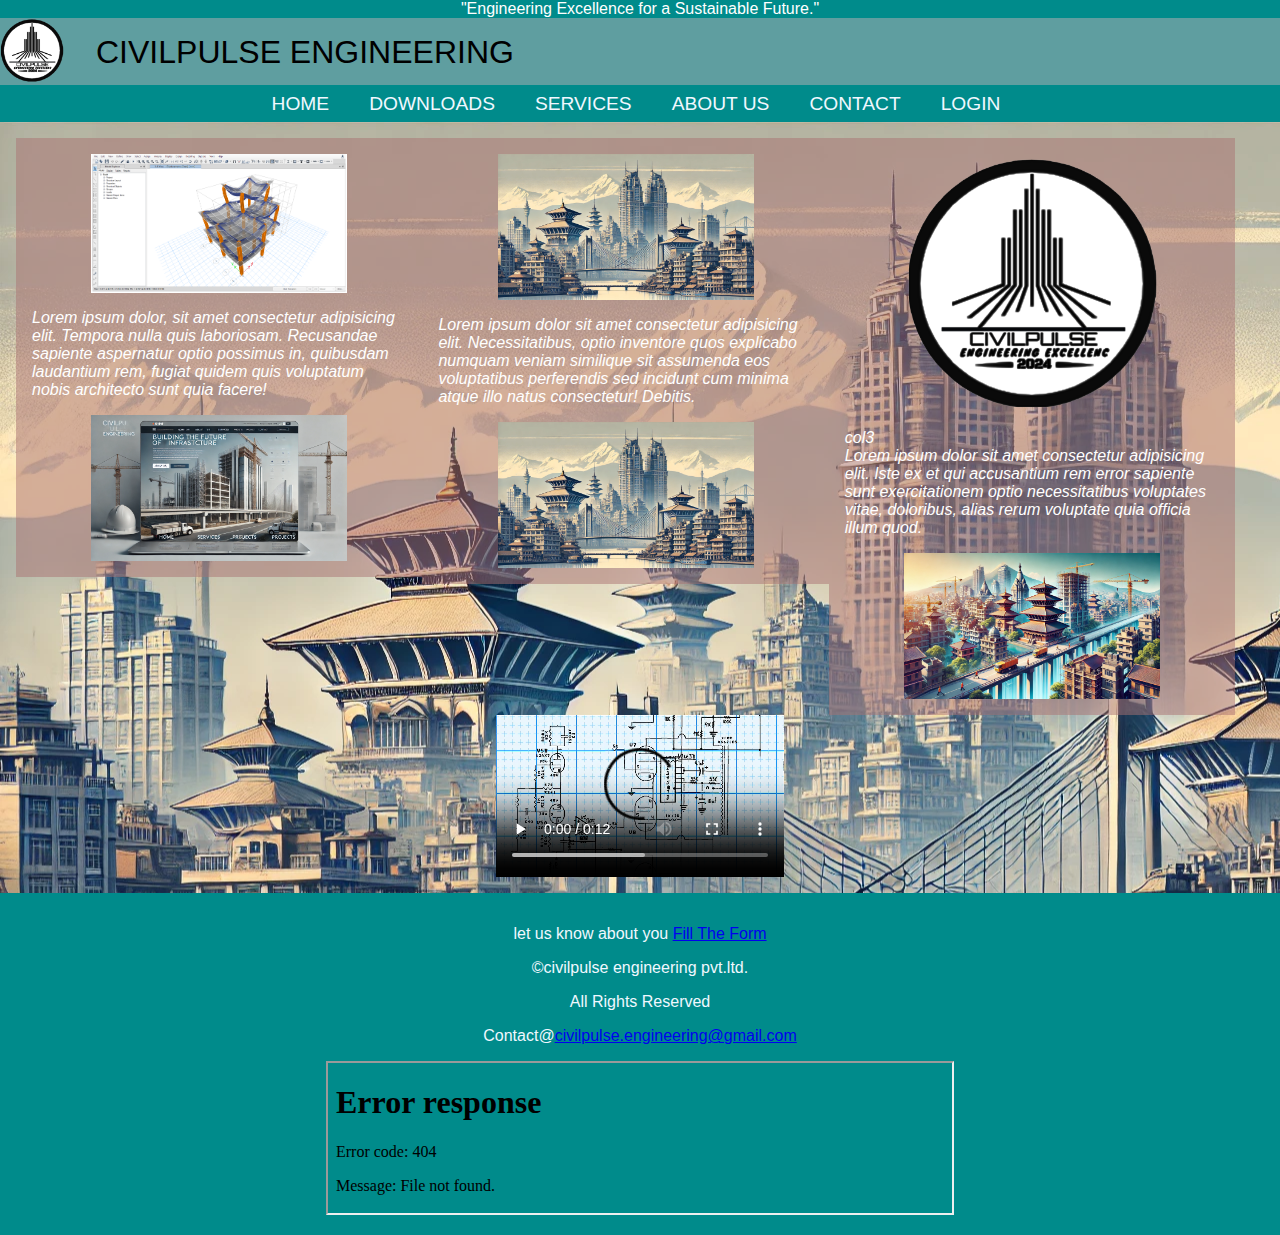
==== index.html @ 69ed19ed "check" ====
<!DOCTYPE html>
<html lang="en">
<head>
    <meta charset="UTF-8">
    <meta name="viewport" content="width=device-width, initial-scale=1.0">
    <title>Civilpulse</title>
    <link rel="icon" href="/demo-page/images/photoshoppng.png">
    <style>
        body{
            margin: 0;
            padding: 0;
            font-family: Arial, sans-serif;
        }
        .head{
            display: flex;
            flex-direction: column;
        }
        header{
            display: flex;
            flex-direction: column;
            color: black;
            justify-content: space-between;
            padding: 0; 
        }
        .logo-name{
            display: flex;
            border: none;
            margin-bottom: -1px;
            background-color:cadetblue;
        }
        .logo-name p {
            font-size: xx-large;
            border: none;
            margin: 0;
            margin-top: 1rem;
        }
        .logo img{
            width: 4rem;
            height: auto;
        }
        .nav p {
            display: none;
        }
        .nav-list{
            list-style: none;
            display: flex;
            justify-content: center;
            background-color: darkcyan;
            margin: -1px;
        }
        ul.nav-list a {
            margin-left: 1rem; 
            margin-right: 1.5rem; 
            margin-top: 0.5rem; 
            margin-bottom: 0.5rem;
        }
        .nav-list a{
            color: aliceblue;
            font-size: larger;
            color: aliceblue;
            text-decoration: none;
        }   
        .column{
            flex-direction: row;
            padding: 1rem;
            background-image: url("columnbackground.webp");
        }
        .col1{
            float: left;
            width: 30%;
            padding: 1rem;
            display: flex;
            flex-direction: column;
            justify-content: center;
            align-items: center;
            background-color: aquamarine;
            background: rgba(169, 114, 114, 0.5);
            color: white;
        }
        .col1 img {
            width: 16rem;
        }
        @media screen and (max-width: 768px){
            .logo-name{
                display: flex;
                /* flex-direction: column; */
                text-align: center;
                margin: -1px;
                column-gap: 0;
                row-gap: 0;               
            }
            .logo-name p {
                font-size: large;
                margin: -1rem;
                padding: 0;
                margin-top: 1rem; 
                /* border: 2px double black; */
            }
            .logo{
                margin: -1.5px;
                margin-left: 1rem;
                width: 4rem;
                height: auto;
                /* border: 2px double black; */
            }
            .column div {
                    width: 100%;                
                }
            .nav{
                position: relative;
                display: flex;
                background-color: darkcyan;
                margin: -1px;
            }
            
            .nav p {
                position: relative;
                display: flex;
                margin: -1px;
                width: fit-content;
            }
            .nav-list {
                display: none;
                list-style: none;
                margin-left: 0;
                padding-left: 0;
                flex-direction: column;
                background-color: blanchedalmond;
                color: darkcyan;
            }
            .nav:hover .nav-list{
                display: flex;
                position: absolute;
                background-color: transparent;
                top: 0;
                left: 0;
                right: 0;
                z-index: 1;
                color: aliceblue;
            }
            .nav-list a {
                color: aliceblue;
                font-size: larger;
                color:beige;
                text-decoration: none;
                border: 2px double solid blueviolet;
                width: fit-content;
                background-color: darkcyan;
                height: fit-content;
            }
        
            video{
                width: 12rem;
                height: auto;
            }
        }
        footer{
            background-color: darkcyan;
            color: aliceblue;
            padding: 1rem;
            text-align: center;
        }
        img{
            width: 18rem;
            height: auto;
        }
        video{
            width: 18rem;
            height: auto;
        }
    </style>
</head>
<body>
    <div class="head">
        <header>
            <div>
                <p style="font-size: 1rem; text-align: center; margin: 0; padding: 0; background-color:darkcyan; color: white;">"Engineering Excellence for a Sustainable Future."</p>
            </div>
            <div class="logo-name" >
                <div class="logo" >
                    <img src="images/photoshoppng.png" alt="civilpulse engineering logo" width="100%" height="100%">
                </div>
                <div style="margin-left: 2rem;">
                    <p >
                        CIVILPULSE ENGINEERING
                    </p>
                </div>
            </div>
            <div class="nav">
                <p>HOME</p>
                <ul class="nav-list">
                    <a href="#">HOME</a>
                    <a href="#">DOWNLOADS</a>
                    <a href="#">SERVICES</a>
                   <a href="about_us.html">ABOUT US</a>
                    <a href="#">CONTACT</a>
                    <a href="login.html">LOGIN</a>
                    <a href="#"></a>
                </ul>
            </div>
        </header>
            <div class="column">
                <div class="col1">
                    <img src="images/deformetab.bmp" alt="gif">
                    <p style="text-align:left; font-style: italic;">
                        Lorem ipsum dolor, sit amet consectetur adipisicing elit. Tempora nulla quis laboriosam. Recusandae sapiente aspernatur optio possimus in, quibusdam laudantium rem, fugiat quidem quis voluptatum nobis architecto sunt quia facere!
                    </p>
                    <img src="images/background1 (1).webp" alt="">
                </div>
                <div class="col1">
                    <img src="images/columnbackground.webp" alt="">
                    <p style="text-align:left; font-style: italic;">
                        Lorem ipsum dolor sit amet consectetur adipisicing elit. Necessitatibus, optio inventore quos explicabo numquam veniam similique sit assumenda eos voluptatibus perferendis sed incidunt cum minima atque illo natus consectetur! Debitis.
                    </p>
                    <img src="images/columnbackground.webp" alt="">
                </div>
                <div class="col1">
                    <img src="images/photoshoppng.png" alt="" width="50%" style="display: block; margin: auto;">
                    <p style="text-align:left; font-style:  italic;">
                        col3<br> Lorem ipsum dolor sit amet consectetur adipisicing elit. Iste ex et qui accusantium rem error sapiente sunt exercitationem optio necessitatibus voluptates vitae, doloribus, alias rerum voluptate quia officia illum quod.
                    </p>
                    <img src="images/background1 (2).webp" alt="">
                </div>
                <div>
                    <video src="video/video.mp4" width="1080px" controls style="display: block; margin: auto;">vid</video>
                </div>
            </div>
        <footer>
            <p>let us know about you <a href="form.html">Fill The Form</a></p>
             <p> ©civilpulse engineering pvt.ltd.</p>
             <p>All Rights Reserved </p>
             <p>Contact@<a href="mailto:civilpulse.engineering@gmail.com">civilpulse.engineering@gmail.com</a> </p>
            <div>
                <iframe src="area_conv.html" frameborder="2px" width="50%" height="auto"></iframe>
            </div>
        </footer>
    </div>
</body>
</html>
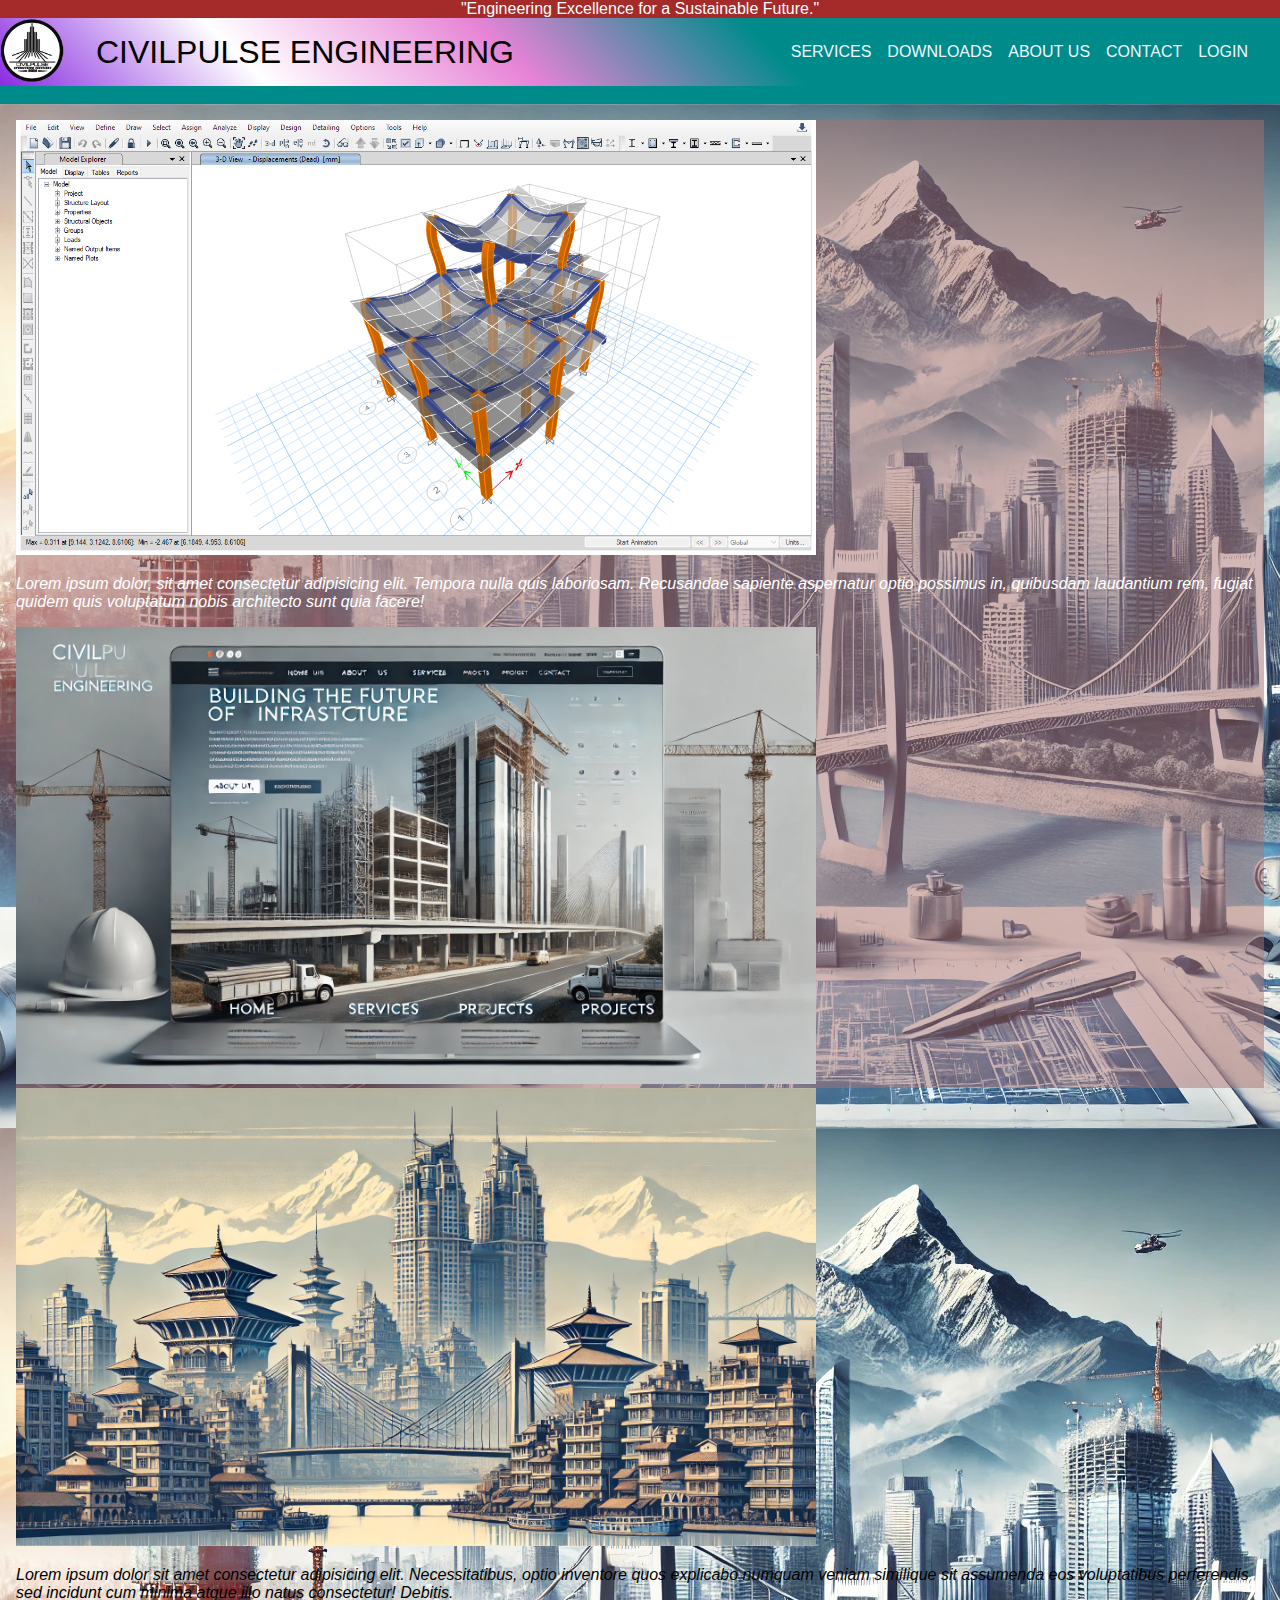
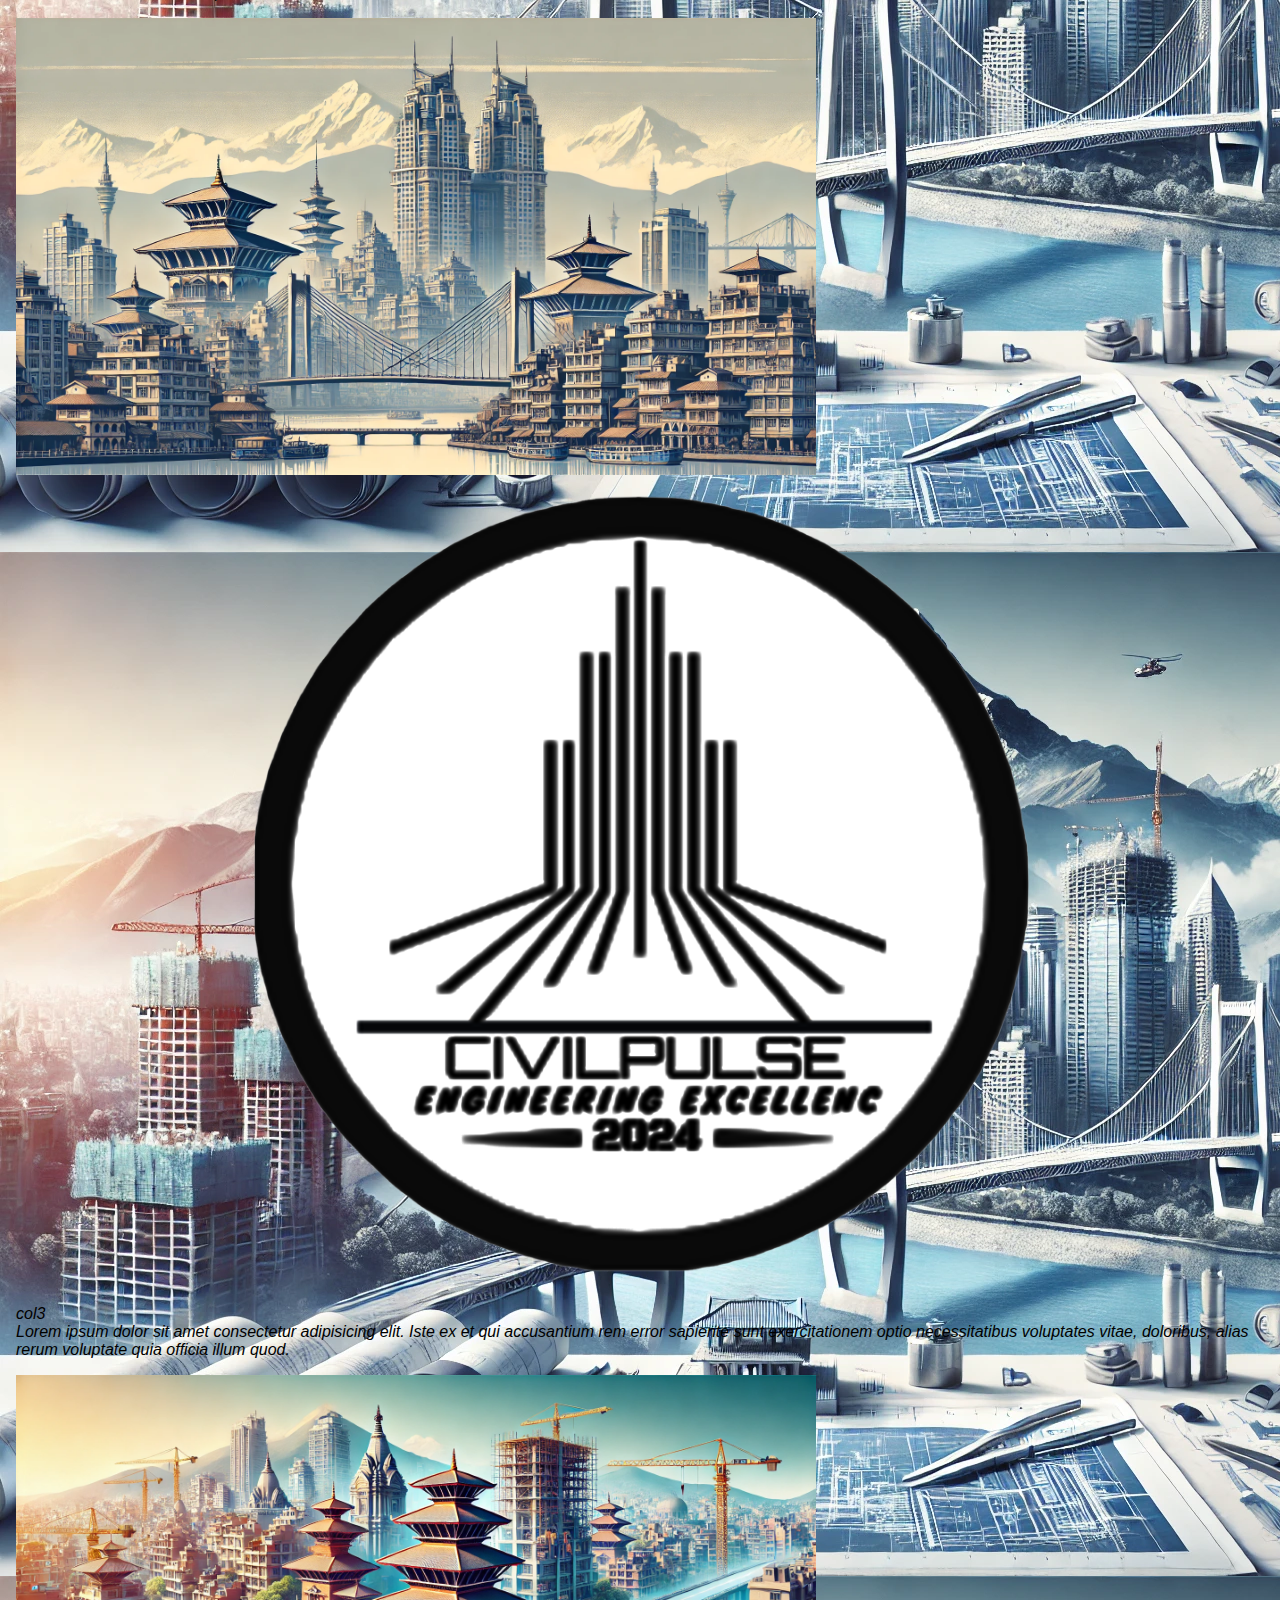
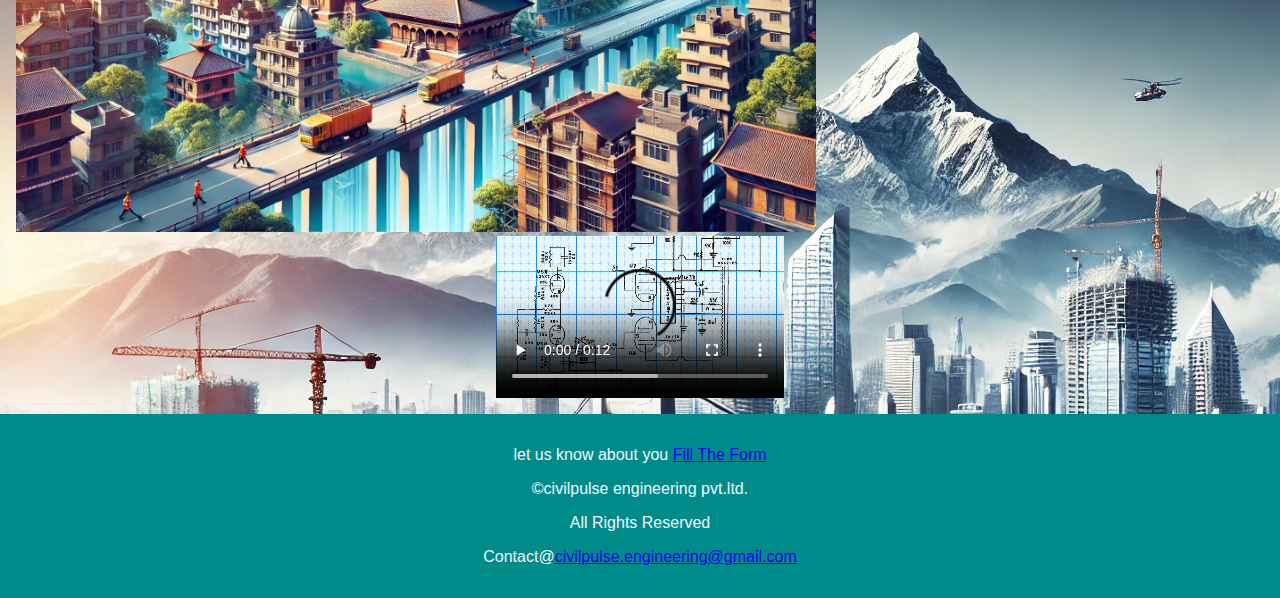
==== commit f6f3e889: "few Changes" ====
--- a/index.html
+++ b/index.html
@@ -10,6 +10,15 @@
             margin: 0;
             padding: 0;
             font-family: Arial, sans-serif;
+            background-color: darkcyan;
+        }
+        #slogan {
+            font-size: 1rem; 
+            text-align: center; 
+            margin: 0; 
+            padding: 0; 
+            background-color:brown; 
+            color: white;
         }
         .head{
             display: flex;
@@ -21,16 +30,22 @@
             color: black;
             justify-content: space-between;
             padding: 0; 
+            position: fixed;
+            width: 100%;
+            z-index: 1000;
+        }
+        .hero{
+            display: flex;
+            flex-direction: row;
+            justify-content: space-between;
+            background: linear-gradient(45deg,blueviolet,white,rgb(231, 131, 214),darkcyan,darkcyan,darkcyan) ;
         }
         .logo-name{
             display: flex;
-            border: none;
             margin-bottom: -1px;
-            background-color:cadetblue;
         }
         .logo-name p {
             font-size: xx-large;
-            border: none;
             margin: 0;
             margin-top: 1rem;
         }
@@ -44,43 +59,46 @@
         .nav-list{
             list-style: none;
             display: flex;
-            justify-content: center;
-            background-color: darkcyan;
-            margin: -1px;
-        }
-        ul.nav-list a {
+            margin: 0px;
+            margin-right: 2rem;
+            height: 100%;
+            justify-content: space-around;
+            align-items: center;
+        }
+        .nav-list a {
             margin-left: 1rem; 
-            margin-right: 1.5rem; 
             margin-top: 0.5rem; 
             margin-bottom: 0.5rem;
-        }
-        .nav-list a{
             color: aliceblue;
-            font-size: larger;
+            font-size: 1rem;
             color: aliceblue;
             text-decoration: none;
-        }   
-        .column{
+        }
+ 
+        .column {
             flex-direction: row;
             padding: 1rem;
-            background-image: url("columnbackground.webp");
+            background-image: url("/images/background3.webp");
+            margin-top: 6.5rem;
         }
         .col1{
             float: left;
-            width: 30%;
-            padding: 1rem;
-            display: flex;
-            flex-direction: column;
-            justify-content: center;
-            align-items: center;
             background-color: aquamarine;
             background: rgba(169, 114, 114, 0.5);
             color: white;
         }
-        .col1 img {
-            width: 16rem;
-        }
+        .column img {
+            width: 50rem;
+        }
+        
         @media screen and (max-width: 768px){
+            header {
+                position: relative;
+                background-image: url(images/hero.webp);
+            }
+            .hero{
+                display: block;
+            }
             .logo-name{
                 display: flex;
                 /* flex-direction: column; */
@@ -103,52 +121,49 @@
                 height: auto;
                 /* border: 2px double black; */
             }
+            .column{
+                margin-top: 0 ;
+            
+            }
+            
+            .column img {
+            width: 20rem;
+        }
             .column div {
                     width: 100%;                
                 }
             .nav{
                 position: relative;
                 display: flex;
-                background-color: darkcyan;
+                /* background: linear-gradient(45deg,white,blueviolet) ; */
+                /* background-color: darkcyan; */
                 margin: -1px;
-            }
-            
+                width: 25%;
+            }
             .nav p {
+                display:inline;            
                 position: relative;
-                display: flex;
                 margin: -1px;
                 width: fit-content;
             }
             .nav-list {
-                display: none;
-                list-style: none;
+                display: none;  
+            }
+            .nav-list a {
+                background-color: darkcyan;
+            }
+            .nav:hover .nav-list{
+                display: flex;
+                flex-direction: column;
+                position: absolute;
+                background-color: transparent;
+                z-index: 1;
+                font-size: larger;
+                color: aliceblue;
                 margin-left: 0;
                 padding-left: 0;
-                flex-direction: column;
-                background-color: blanchedalmond;
-                color: darkcyan;
-            }
-            .nav:hover .nav-list{
-                display: flex;
-                position: absolute;
-                background-color: transparent;
-                top: 0;
-                left: 0;
-                right: 0;
-                z-index: 1;
-                color: aliceblue;
-            }
-            .nav-list a {
-                color: aliceblue;
-                font-size: larger;
-                color:beige;
-                text-decoration: none;
-                border: 2px double solid blueviolet;
-                width: fit-content;
-                background-color: darkcyan;
-                height: fit-content;
-            }
-        
+                width: 25%;
+            }
             video{
                 width: 12rem;
                 height: auto;
@@ -174,29 +189,32 @@
     <div class="head">
         <header>
             <div>
-                <p style="font-size: 1rem; text-align: center; margin: 0; padding: 0; background-color:darkcyan; color: white;">"Engineering Excellence for a Sustainable Future."</p>
+                <p id="slogan">"Engineering Excellence for a Sustainable Future."</p>
             </div>
-            <div class="logo-name" >
-                <div class="logo" >
-                    <img src="images/photoshoppng.png" alt="civilpulse engineering logo" width="100%" height="100%">
-                </div>
-                <div style="margin-left: 2rem;">
-                    <p >
-                        CIVILPULSE ENGINEERING
-                    </p>
-                </div>
-            </div>
-            <div class="nav">
-                <p>HOME</p>
-                <ul class="nav-list">
-                    <a href="#">HOME</a>
-                    <a href="#">DOWNLOADS</a>
-                    <a href="#">SERVICES</a>
-                   <a href="about_us.html">ABOUT US</a>
-                    <a href="#">CONTACT</a>
-                    <a href="login.html">LOGIN</a>
-                    <a href="#"></a>
-                </ul>
+            <div class="hero">
+                <div class="logo-name" >
+                    <div class="logo" >
+                        <img src="images/photoshoppng.png" alt="civilpulse engineering logo" width="100%" height="100%">
+                    </div>
+                    <div style="margin-left: 2rem;">
+                        <p >
+                            CIVILPULSE ENGINEERING
+                        </p>
+                    </div>
+                </div>
+                <div class="nav">
+                    <p> 
+                        <img src="images/icons8-stack-96.png"style="width: 1.5rem;" alt="Explore">
+                    </p>
+                    <ul class="nav-list">
+                        <!-- <a href="#">HOME</a> -->
+                        <a href="#">SERVICES</a>
+                        <a href="#">DOWNLOADS</a>                        
+                        <a href="about_us.html">ABOUT&nbsp;US</a>
+                        <a href="#">CONTACT</a>
+                        <a href="login.html">LOGIN</a>
+                    </ul>
+                </div>
             </div>
         </header>
             <div class="column">
@@ -207,14 +225,14 @@
                     </p>
                     <img src="images/background1 (1).webp" alt="">
                 </div>
-                <div class="col1">
+                <div class="col2">
                     <img src="images/columnbackground.webp" alt="">
                     <p style="text-align:left; font-style: italic;">
                         Lorem ipsum dolor sit amet consectetur adipisicing elit. Necessitatibus, optio inventore quos explicabo numquam veniam similique sit assumenda eos voluptatibus perferendis sed incidunt cum minima atque illo natus consectetur! Debitis.
                     </p>
                     <img src="images/columnbackground.webp" alt="">
                 </div>
-                <div class="col1">
+                <div class="col3">
                     <img src="images/photoshoppng.png" alt="" width="50%" style="display: block; margin: auto;">
                     <p style="text-align:left; font-style:  italic;">
                         col3<br> Lorem ipsum dolor sit amet consectetur adipisicing elit. Iste ex et qui accusantium rem error sapiente sunt exercitationem optio necessitatibus voluptates vitae, doloribus, alias rerum voluptate quia officia illum quod.
@@ -230,9 +248,6 @@
              <p> ©civilpulse engineering pvt.ltd.</p>
              <p>All Rights Reserved </p>
              <p>Contact@<a href="mailto:civilpulse.engineering@gmail.com">civilpulse.engineering@gmail.com</a> </p>
-            <div>
-                <iframe src="area_conv.html" frameborder="2px" width="50%" height="auto"></iframe>
-            </div>
         </footer>
     </div>
 </body>
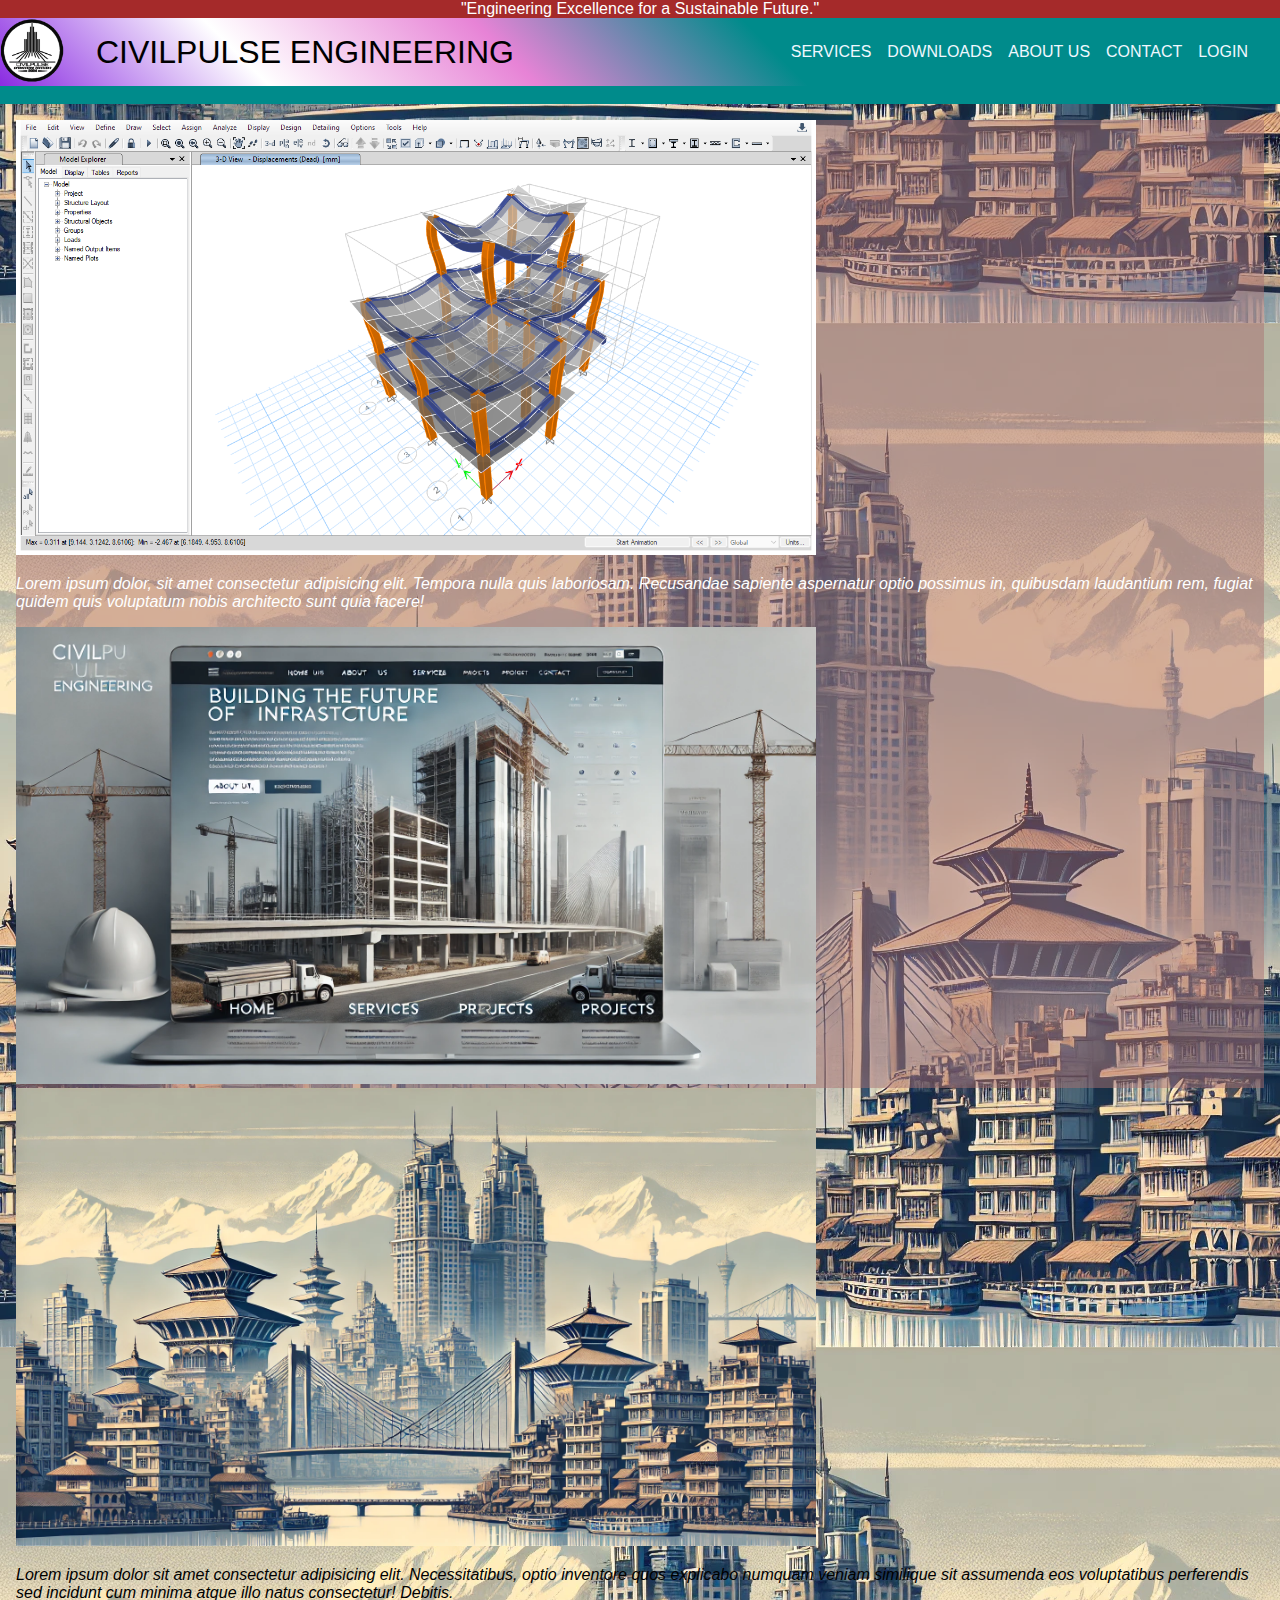
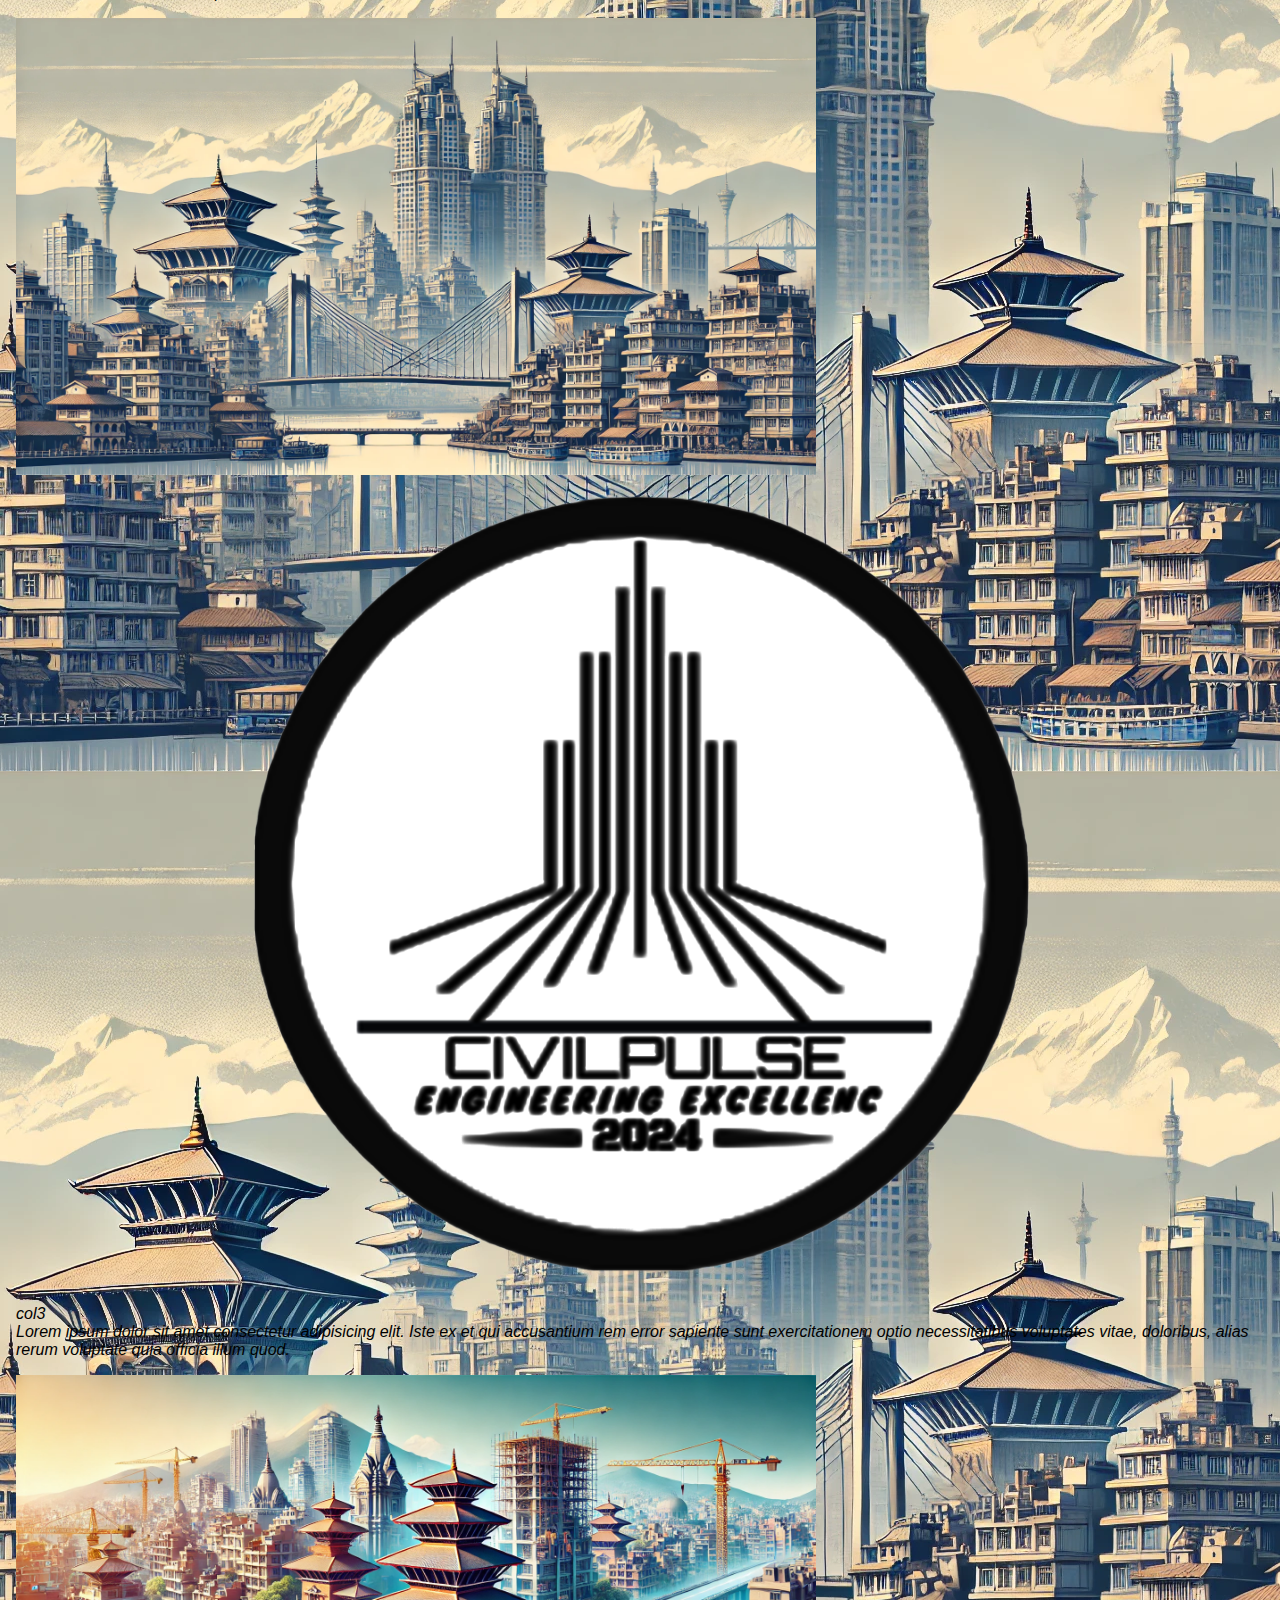
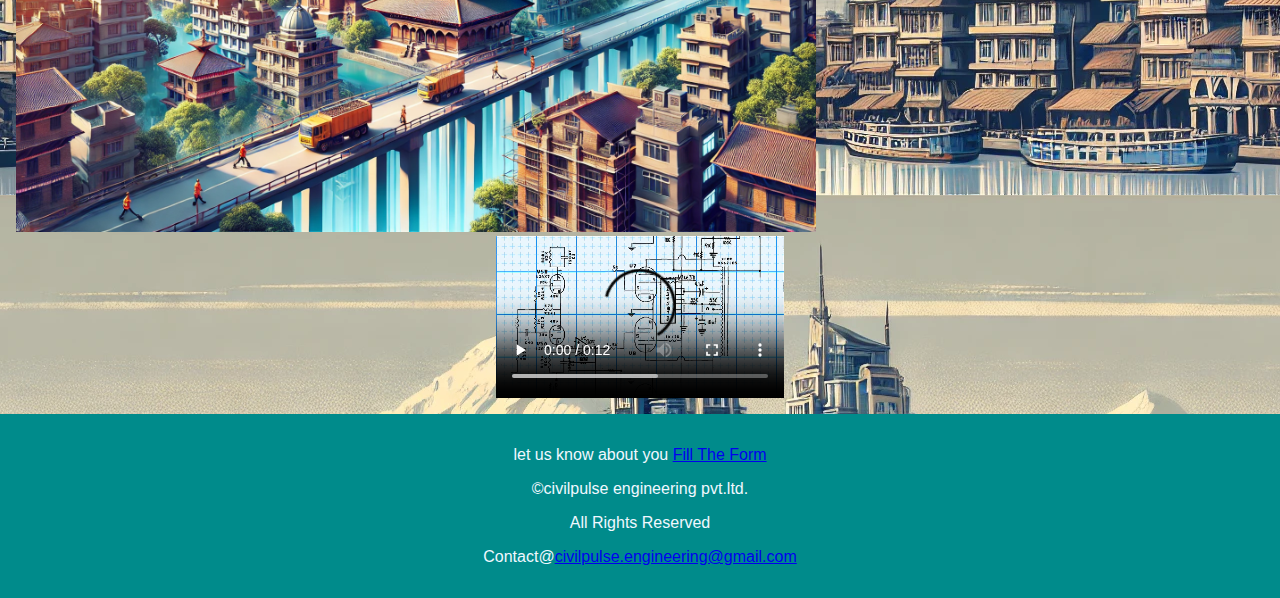
==== commit 3640ce79: "path correction for backgroun image" ====
--- a/index.html
+++ b/index.html
@@ -78,7 +78,8 @@
         .column {
             flex-direction: row;
             padding: 1rem;
-            background-image: url("/images/background3.webp");
+            background-image: url(images/columnbackground.webp);
+            background-position: center;
             margin-top: 6.5rem;
         }
         .col1{
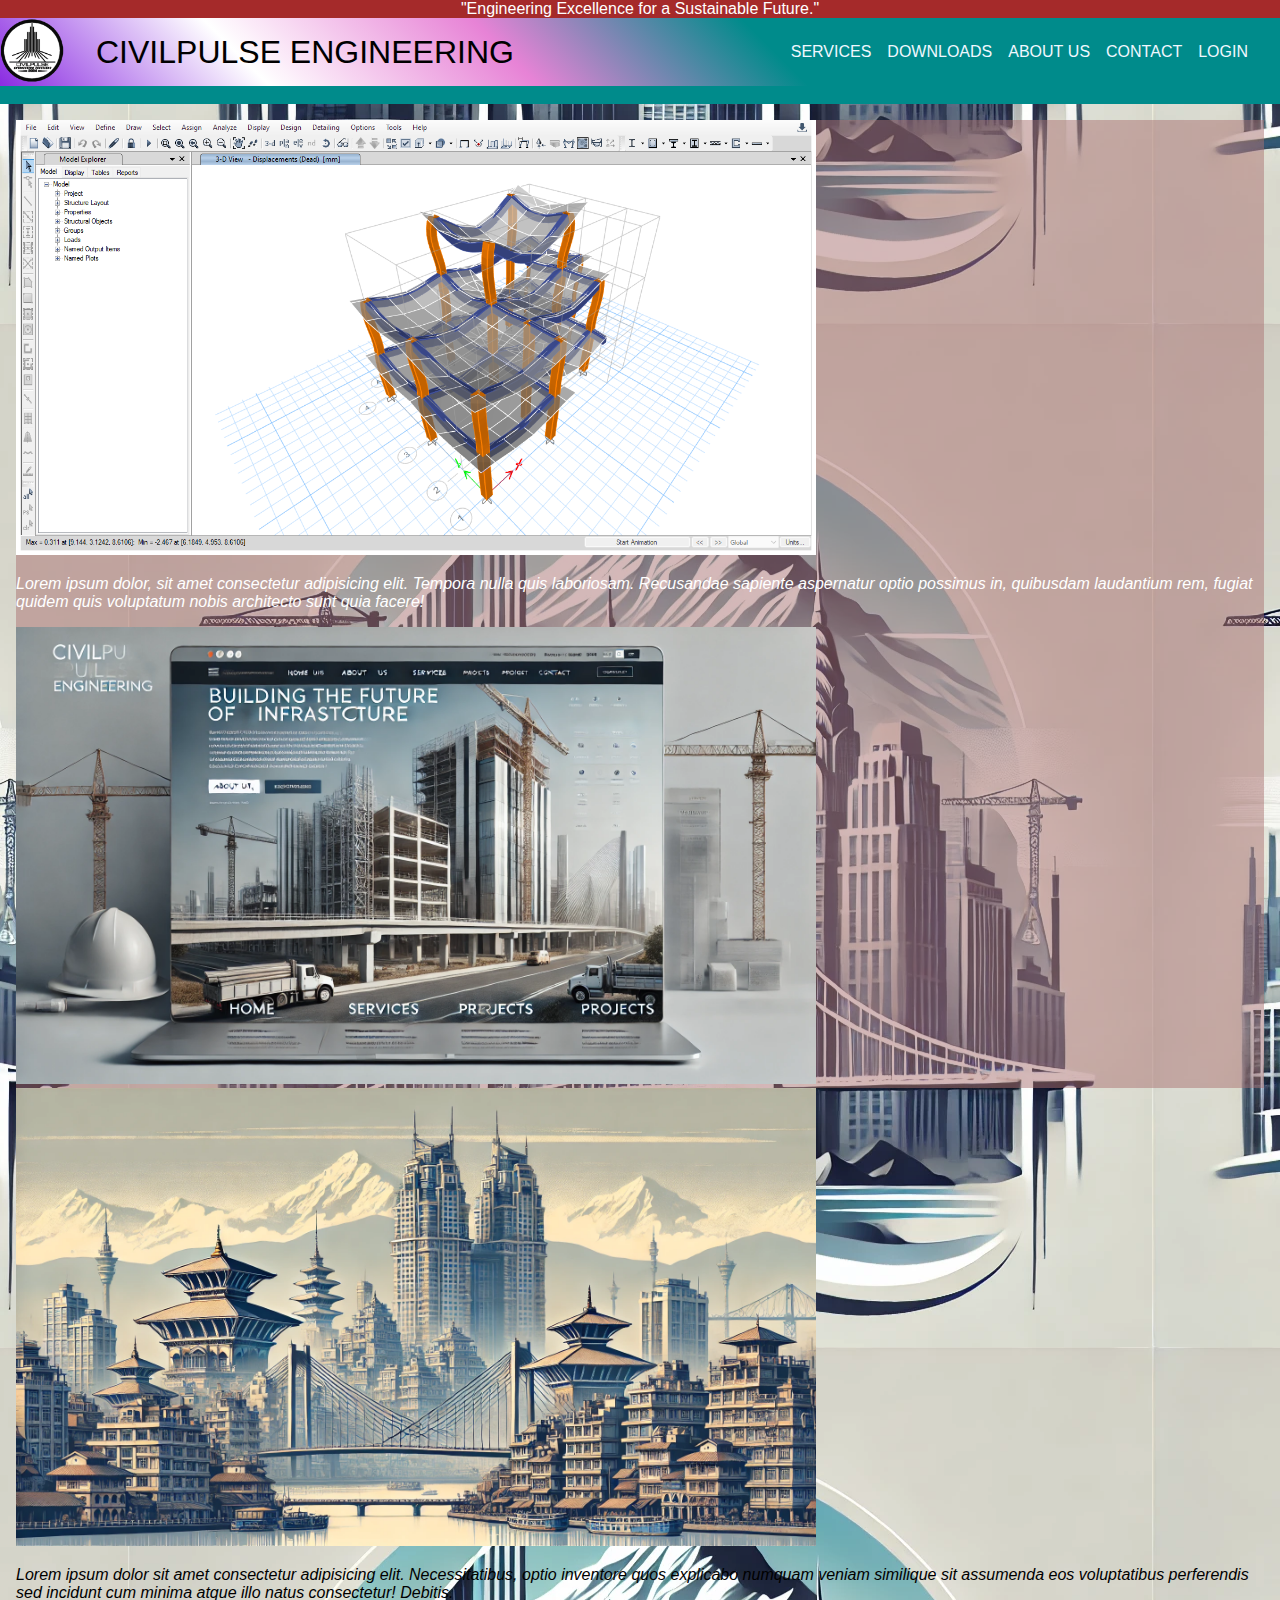
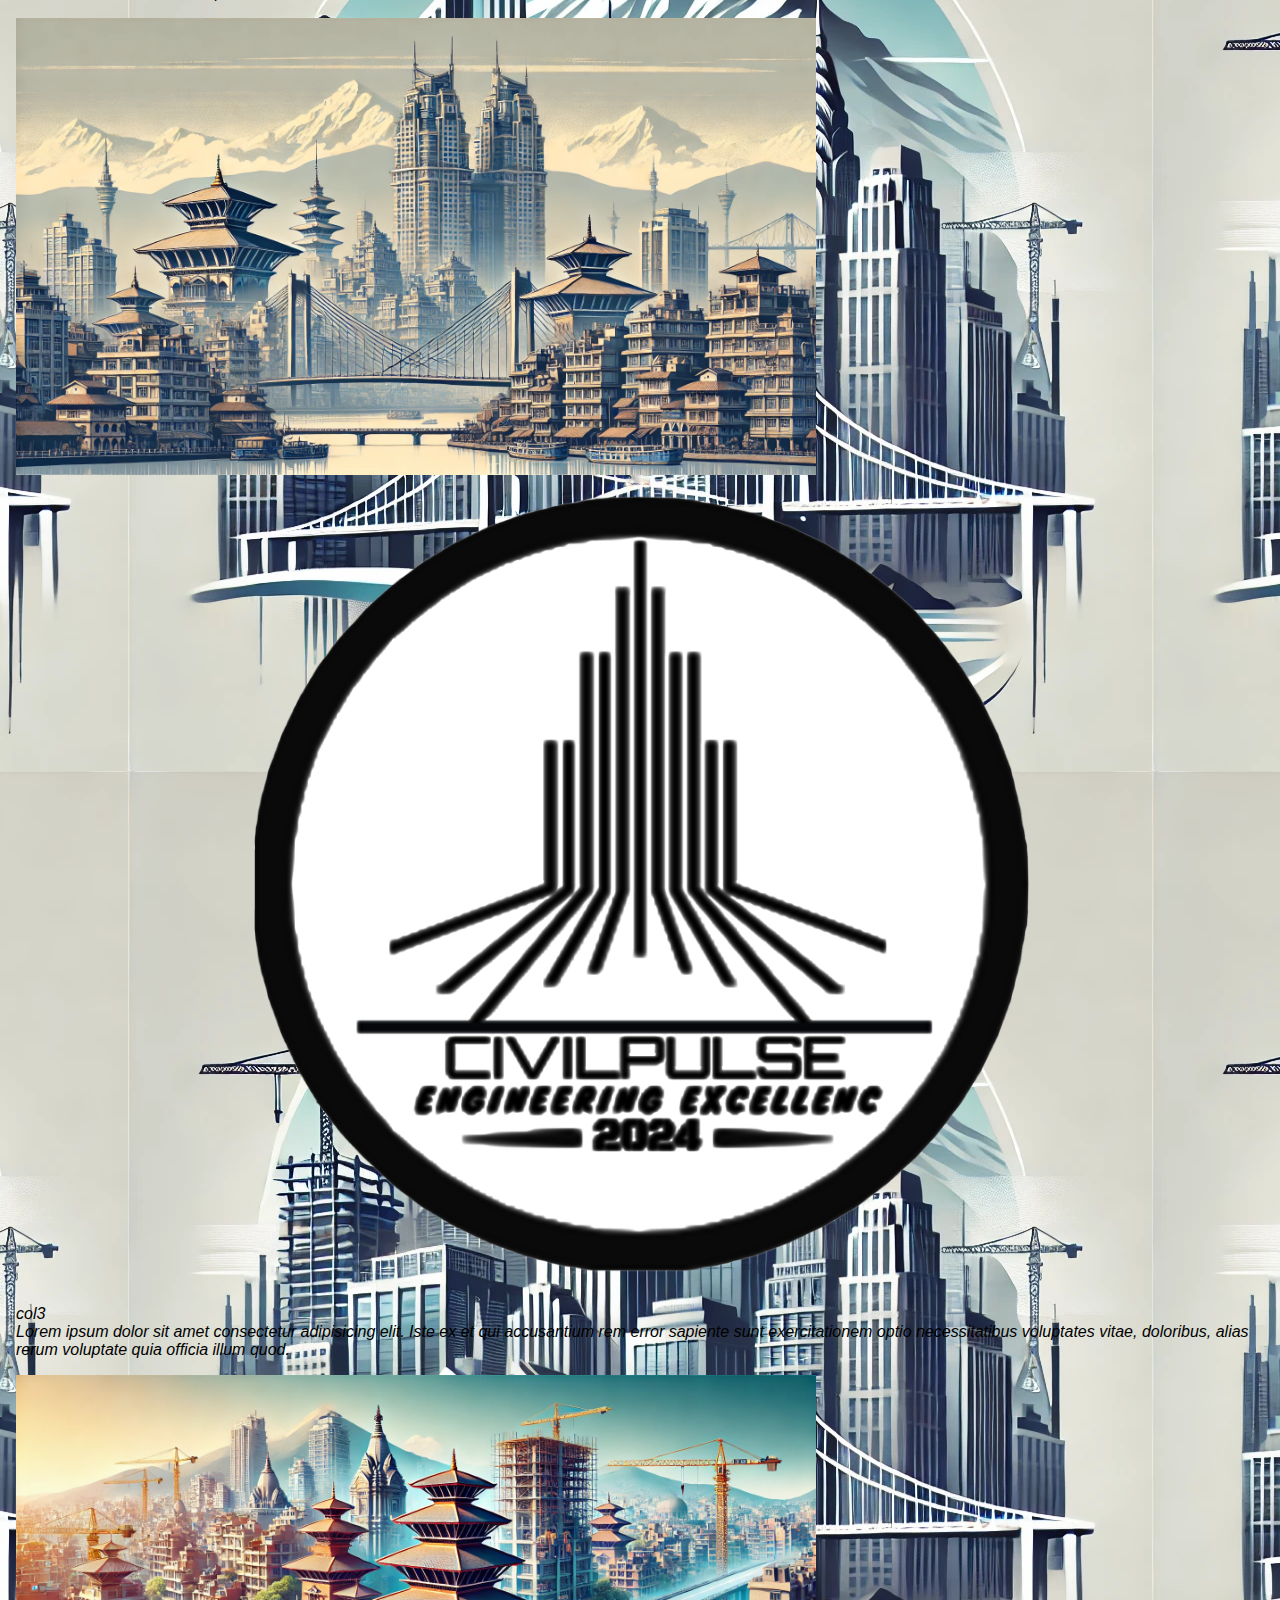
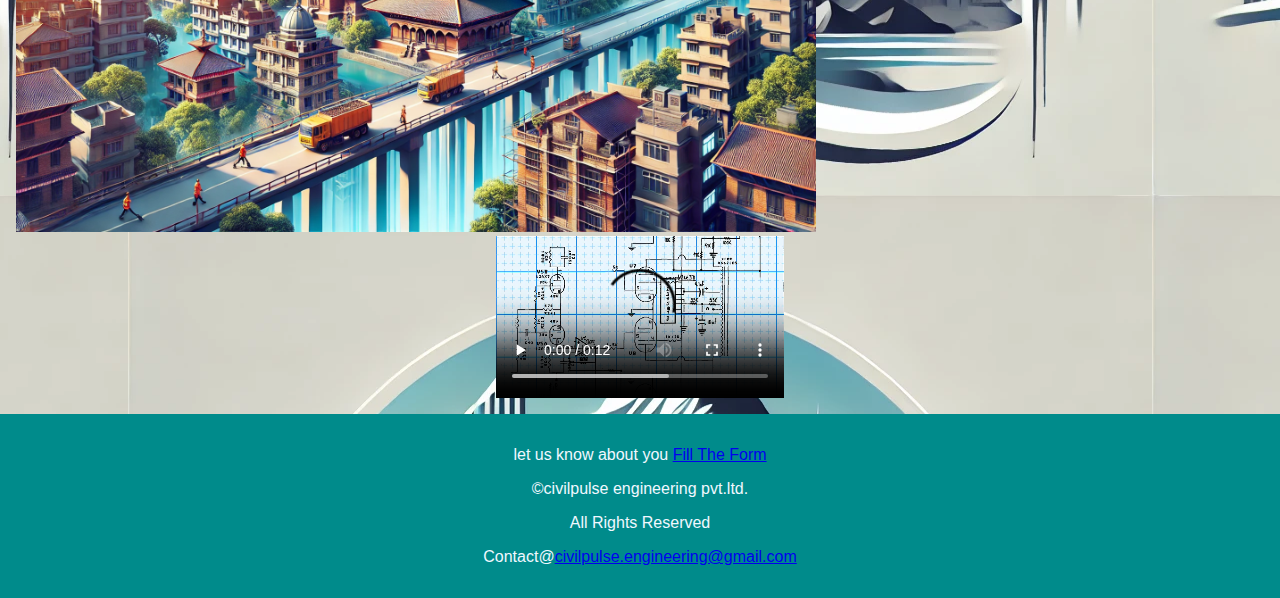
==== commit 2c704aa0: "background image issue" ====
--- a/index.html
+++ b/index.html
@@ -78,7 +78,7 @@
         .column {
             flex-direction: row;
             padding: 1rem;
-            background-image: url(images/columnbackground.webp);
+            background-image: url(images/hero.webp);
             background-position: center;
             margin-top: 6.5rem;
         }
@@ -95,7 +95,6 @@
         @media screen and (max-width: 768px){
             header {
                 position: relative;
-                background-image: url(images/hero.webp);
             }
             .hero{
                 display: block;
@@ -129,7 +128,7 @@
             
             .column img {
             width: 20rem;
-        }
+            }
             .column div {
                     width: 100%;                
                 }
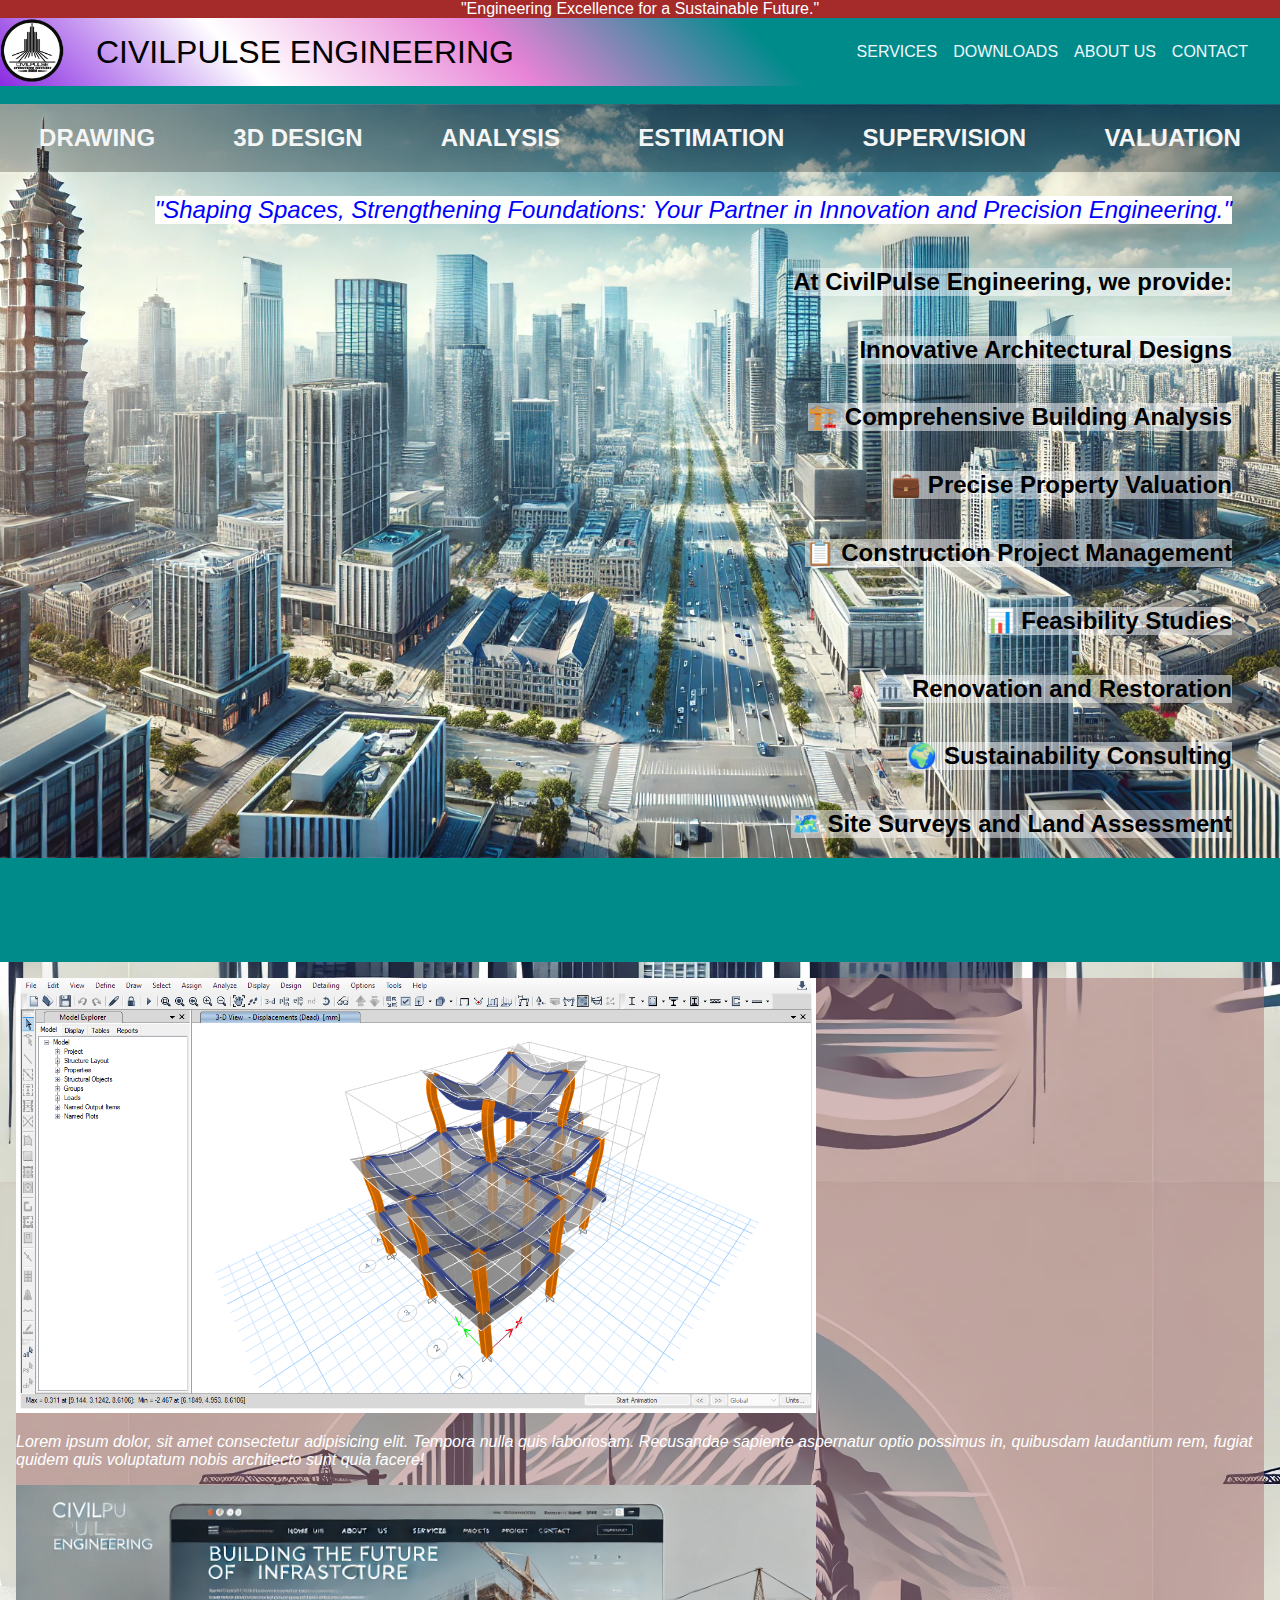
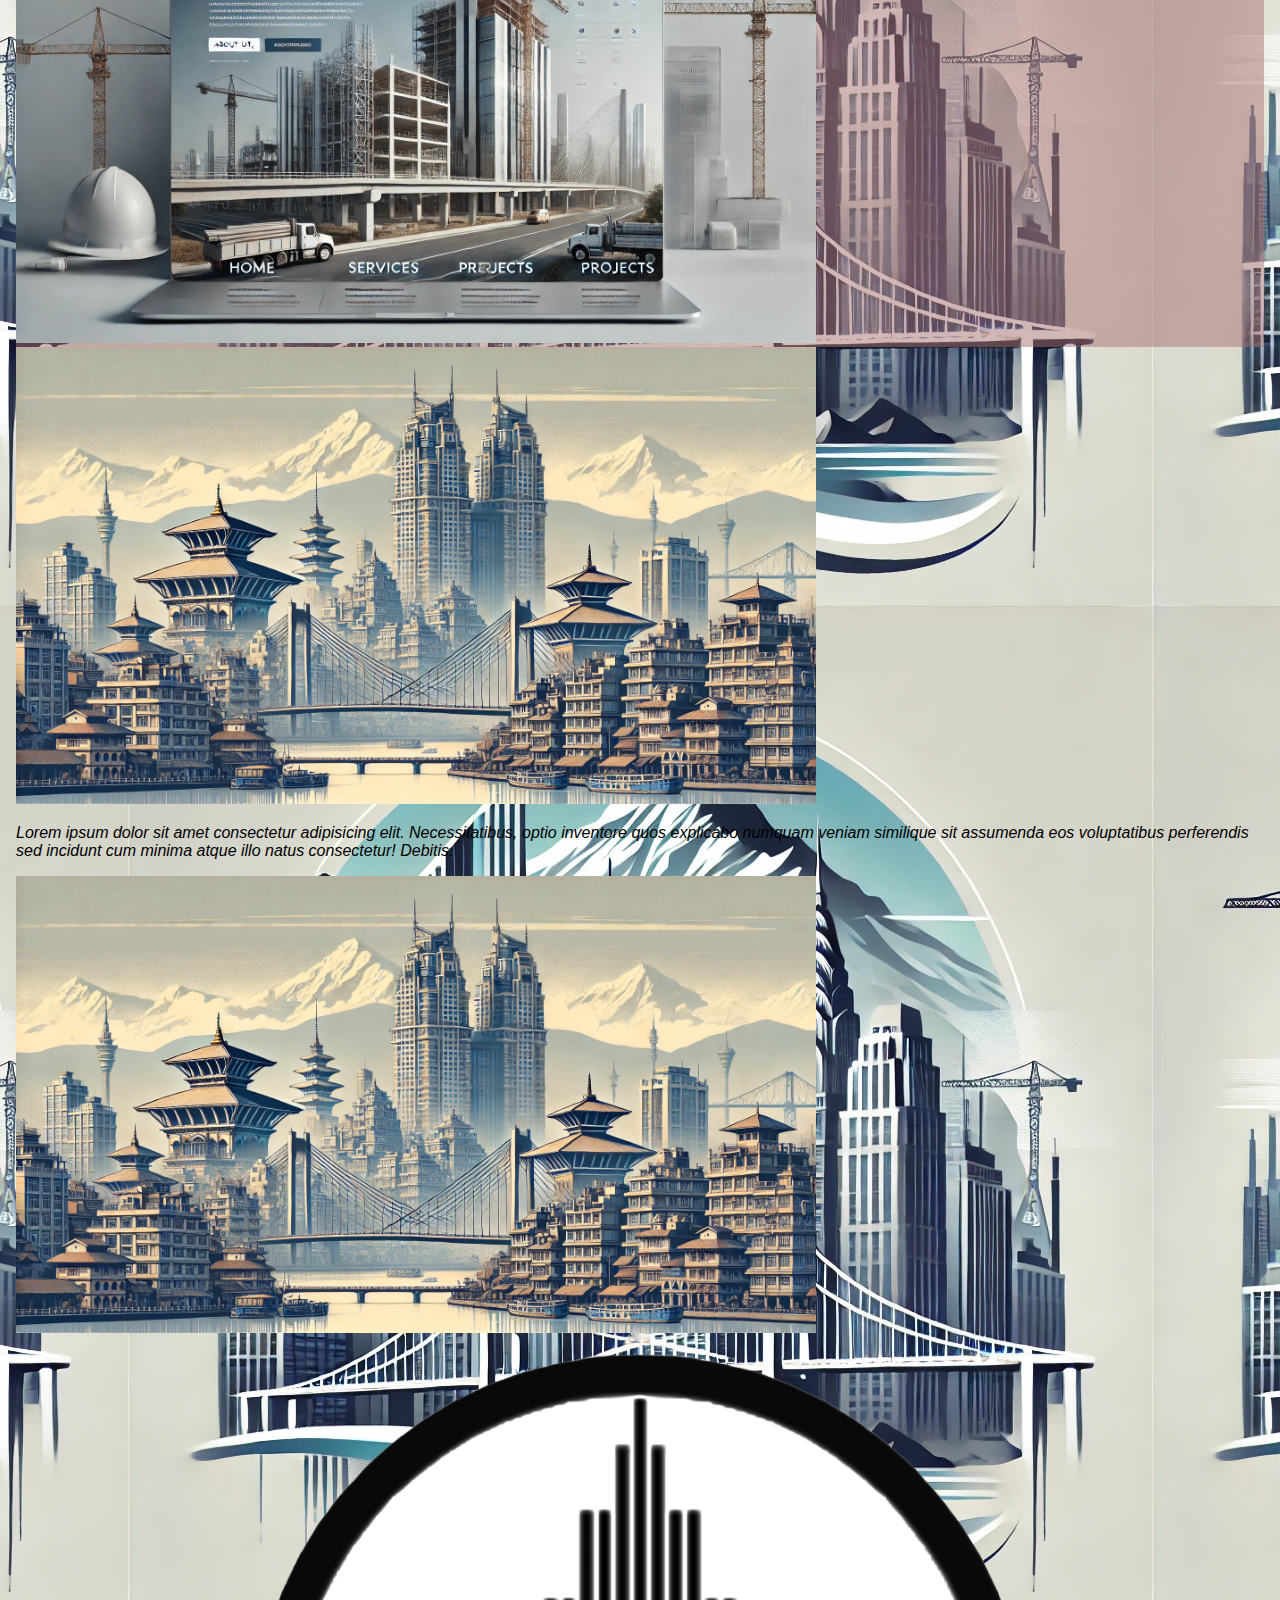
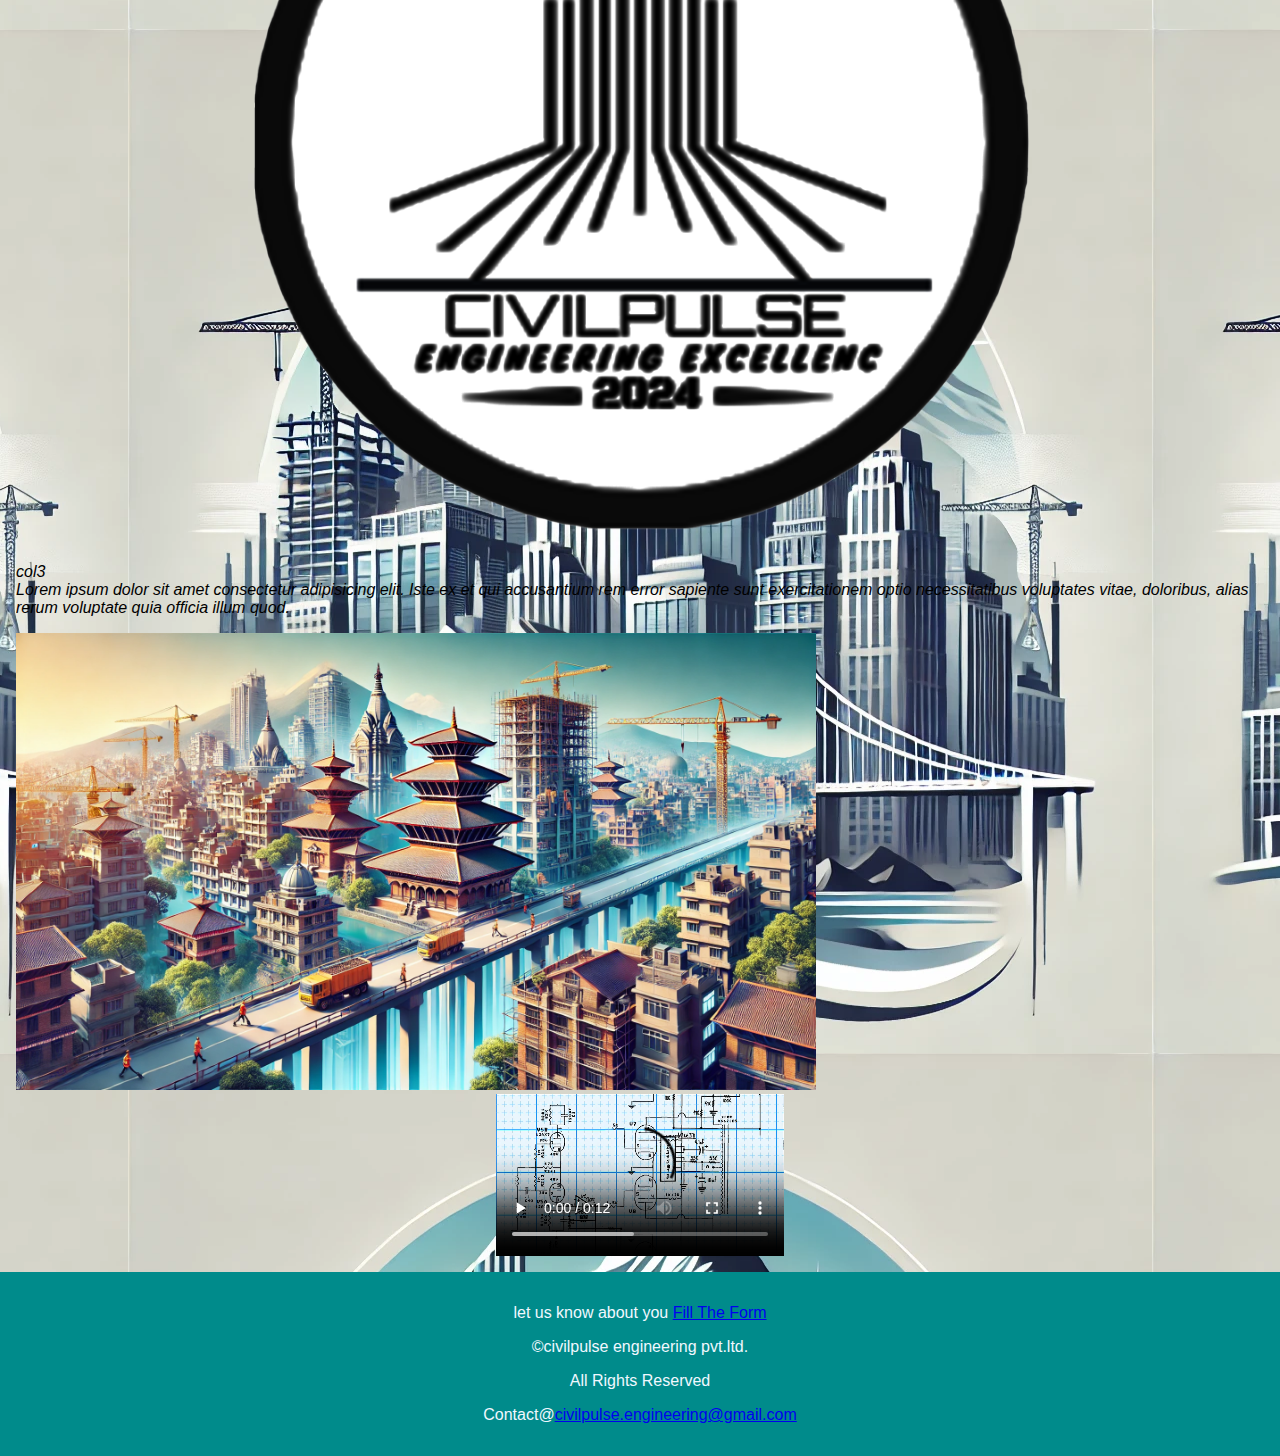
==== commit fcf4b222: "finally starting to build content" ====
--- a/index.html
+++ b/index.html
@@ -20,7 +20,7 @@
             background-color:brown; 
             color: white;
         }
-        .head{
+        .page{
             display: flex;
             flex-direction: column;
         }
@@ -34,7 +34,7 @@
             width: 100%;
             z-index: 1000;
         }
-        .hero{
+        .head {
             display: flex;
             flex-direction: row;
             justify-content: space-between;
@@ -74,6 +74,35 @@
             color: aliceblue;
             text-decoration: none;
         }
+        
+        .hero{
+            display: flex;
+            flex-direction: column;
+            margin-top: 6.5rem;
+            background-image: url(images/heroBackground.webp);
+            background-size: cover;
+            background-position: center;
+            color: whitesmoke;
+        }
+        .hero-slogan {
+            display: none;
+        }
+        .work{
+            display: flex;
+            justify-content:space-around ;
+            background-color: rgb(0, 0, 0, 0.25);
+        }
+        .work-list {
+            display: flex;
+            flex-direction: column;
+            align-items: flex-end;
+            margin-right: 3rem;
+        }
+
+        .work-list h2 {
+            color: black;
+            background-color: rgba(255,255,255,0.5);
+        }
  
         .column {
             flex-direction: row;
@@ -96,7 +125,7 @@
             header {
                 position: relative;
             }
-            .hero{
+            .head {
                 display: block;
             }
             .logo-name{
@@ -130,8 +159,8 @@
             width: 20rem;
             }
             .column div {
-                    width: 100%;                
-                }
+                width: 100%;                
+            }
             .nav{
                 position: relative;
                 display: flex;
@@ -168,6 +197,35 @@
                 width: 12rem;
                 height: auto;
             }
+            .hero {
+                display: flex;
+                flex-direction: row;
+                margin-top: 0;
+            }
+            .hero-slogan {
+                display: block;
+                background-color:rgba(0,0,0,0.5) ;
+                height: 100%;
+                font-style: italic;
+                font-weight: lighter;
+                font-size: small;
+                margin: auto;
+            }
+            .work{
+            display: flex;
+            flex-direction: column ;
+            align-items: end;
+            margin: -1px;
+            }
+            .work h2 {
+            margin: 1rem;
+            font-size: small;
+            background-color: rgba(0,0,0,0.25);
+            }
+            .work-list {
+                display: none;
+            }
+            
         }
         footer{
             background-color: darkcyan;
@@ -185,70 +243,107 @@
         }
     </style>
 </head>
-<body>
-    <div class="head">
-        <header>
+<body class="page">   
+    <header>
+        <div>
+            <p id="slogan">"Engineering Excellence for a Sustainable Future."</p>
+        </div>
+        <div class="head">
+            <div class="logo-name" >
+                <div class="logo" >
+                    <img src="images/photoshoppng.png" alt="civilpulse engineering logo" width="100%" height="100%">
+                </div>
+                <div style="margin-left: 2rem;">
+                    <p >
+                        CIVILPULSE ENGINEERING
+                    </p>
+                </div>
+            </div>
+            <div class="nav">
+                <p> 
+                    <img src="images/icons8-stack-96.png"style="width: 1.5rem;" alt="Explore">
+                </p>
+                <ul class="nav-list">
+                    <!-- <a href="#">HOME</a> -->
+                    <a href="#">SERVICES</a>
+                    <a href="#">DOWNLOADS</a>                        
+                    <a href="about_us.html">ABOUT&nbsp;US</a>
+                    <a href="#">CONTACT</a>
+                    <!-- <a href="login.html">LOGIN</a> -->
+                </ul>
+            </div>
+        </div>
+    </header>
+    <div class="hero">
+        <h3 class="hero-slogan" >"Shaping Spaces, Strengthening Foundations: Your Partner in Innovation and Precision Engineering."</h3>
+        <div class="work">
+            <h2>DRAWING</h2>
+            <h2>3D DESIGN</h2>
+            <h2>ANALYSIS</h2>
+            <h2>ESTIMATION</h2>
+            <h2>SUPERVISION</h2>
+            <h2>VALUATION</h2>
+        </div>
+        
+        <div class="work-list">   
+            <h3 style="font-style: italic; font-size: x-large;font-weight: lighter;background-color:rgba(255, 255, 255, 0.991);color:blue;">"Shaping Spaces, Strengthening Foundations: Your Partner in Innovation and Precision Engineering."</h3>
+            <h2>At CivilPulse Engineering, we provide:</h2>                    
+            <h2>Innovative Architectural Designs</h2>
+            <!-- <p>Crafting functional, aesthetic, and modern spaces that inspire.</p> -->
+            
+            <h2>🏗️ Comprehensive Building Analysis</h2>
+            <!-- <p>Ensuring safety, efficiency, and compliance in every structure.</p> -->
+            
+            <h2>💼 Precise Property Valuation</h2>
+            <!-- <p>Accurate assessments for mortgages, investments, and decision-making.</p> -->
+            
+            <h2>📋 Construction Project Management</h2>
+            <!-- <p>Seamless oversight from initial planning to final handover.</p> -->
+            
+            <h2>📊 Feasibility Studies</h2>
+            <!-- <p>Detailed evaluations to ensure project success and profitability.</p> -->
+            
+            <h2>🏛️ Renovation and Restoration</h2>
+            <!-- <p>Breathing new life into aging structures while preserving their essence.</p> -->
+            
+            <h2>🌍 Sustainability Consulting</h2>
+            <!-- <p>Implementing eco-friendly solutions for greener, smarter designs.</p> -->
+            
+            <h2>🗺️ Site Surveys and Land Assessment</h2>
+            <!-- <p>Delivering accurate data for informed and confident decisions.</p> -->               
+        </div>    
+    </div>
+        <div class="column">
+            <div class="col1">
+                <img src="images/deformetab.bmp" alt="gif">
+                <p style="text-align:left; font-style: italic;">
+                    Lorem ipsum dolor, sit amet consectetur adipisicing elit. Tempora nulla quis laboriosam. Recusandae sapiente aspernatur optio possimus in, quibusdam laudantium rem, fugiat quidem quis voluptatum nobis architecto sunt quia facere!
+                </p>
+                <img src="images/background1 (1).webp" alt="">
+            </div>
+            <div class="col2">
+                <img src="images/columnbackground.webp" alt="">
+                <p style="text-align:left; font-style: italic;">
+                    Lorem ipsum dolor sit amet consectetur adipisicing elit. Necessitatibus, optio inventore quos explicabo numquam veniam similique sit assumenda eos voluptatibus perferendis sed incidunt cum minima atque illo natus consectetur! Debitis.
+                </p>
+                <img src="images/columnbackground.webp" alt="">
+            </div>
+            <div class="col3">
+                <img src="images/photoshoppng.png" alt="" width="50%" style="display: block; margin: auto;">
+                <p style="text-align:left; font-style:  italic;">
+                    col3<br> Lorem ipsum dolor sit amet consectetur adipisicing elit. Iste ex et qui accusantium rem error sapiente sunt exercitationem optio necessitatibus voluptates vitae, doloribus, alias rerum voluptate quia officia illum quod.
+                </p>
+                <img src="images/background1 (2).webp" alt="">
+            </div>
             <div>
-                <p id="slogan">"Engineering Excellence for a Sustainable Future."</p>
-            </div>
-            <div class="hero">
-                <div class="logo-name" >
-                    <div class="logo" >
-                        <img src="images/photoshoppng.png" alt="civilpulse engineering logo" width="100%" height="100%">
-                    </div>
-                    <div style="margin-left: 2rem;">
-                        <p >
-                            CIVILPULSE ENGINEERING
-                        </p>
-                    </div>
-                </div>
-                <div class="nav">
-                    <p> 
-                        <img src="images/icons8-stack-96.png"style="width: 1.5rem;" alt="Explore">
-                    </p>
-                    <ul class="nav-list">
-                        <!-- <a href="#">HOME</a> -->
-                        <a href="#">SERVICES</a>
-                        <a href="#">DOWNLOADS</a>                        
-                        <a href="about_us.html">ABOUT&nbsp;US</a>
-                        <a href="#">CONTACT</a>
-                        <a href="login.html">LOGIN</a>
-                    </ul>
-                </div>
-            </div>
-        </header>
-            <div class="column">
-                <div class="col1">
-                    <img src="images/deformetab.bmp" alt="gif">
-                    <p style="text-align:left; font-style: italic;">
-                        Lorem ipsum dolor, sit amet consectetur adipisicing elit. Tempora nulla quis laboriosam. Recusandae sapiente aspernatur optio possimus in, quibusdam laudantium rem, fugiat quidem quis voluptatum nobis architecto sunt quia facere!
-                    </p>
-                    <img src="images/background1 (1).webp" alt="">
-                </div>
-                <div class="col2">
-                    <img src="images/columnbackground.webp" alt="">
-                    <p style="text-align:left; font-style: italic;">
-                        Lorem ipsum dolor sit amet consectetur adipisicing elit. Necessitatibus, optio inventore quos explicabo numquam veniam similique sit assumenda eos voluptatibus perferendis sed incidunt cum minima atque illo natus consectetur! Debitis.
-                    </p>
-                    <img src="images/columnbackground.webp" alt="">
-                </div>
-                <div class="col3">
-                    <img src="images/photoshoppng.png" alt="" width="50%" style="display: block; margin: auto;">
-                    <p style="text-align:left; font-style:  italic;">
-                        col3<br> Lorem ipsum dolor sit amet consectetur adipisicing elit. Iste ex et qui accusantium rem error sapiente sunt exercitationem optio necessitatibus voluptates vitae, doloribus, alias rerum voluptate quia officia illum quod.
-                    </p>
-                    <img src="images/background1 (2).webp" alt="">
-                </div>
-                <div>
-                    <video src="video/video.mp4" width="1080px" controls style="display: block; margin: auto;">vid</video>
-                </div>
-            </div>
-        <footer>
-            <p>let us know about you <a href="form.html">Fill The Form</a></p>
-             <p> ©civilpulse engineering pvt.ltd.</p>
-             <p>All Rights Reserved </p>
-             <p>Contact@<a href="mailto:civilpulse.engineering@gmail.com">civilpulse.engineering@gmail.com</a> </p>
-        </footer>
-    </div>
+                <video src="video/video.mp4" width="1080px" controls style="display: block; margin: auto;">vid</video>
+            </div>
+        </div>
+    <footer>
+        <p>let us know about you <a href="form.html">Fill The Form</a></p>
+            <p> ©civilpulse engineering pvt.ltd.</p>
+            <p>All Rights Reserved </p>
+            <p>Contact@<a href="mailto:civilpulse.engineering@gmail.com">civilpulse.engineering@gmail.com</a> </p>
+    </footer>
 </body>
 </html>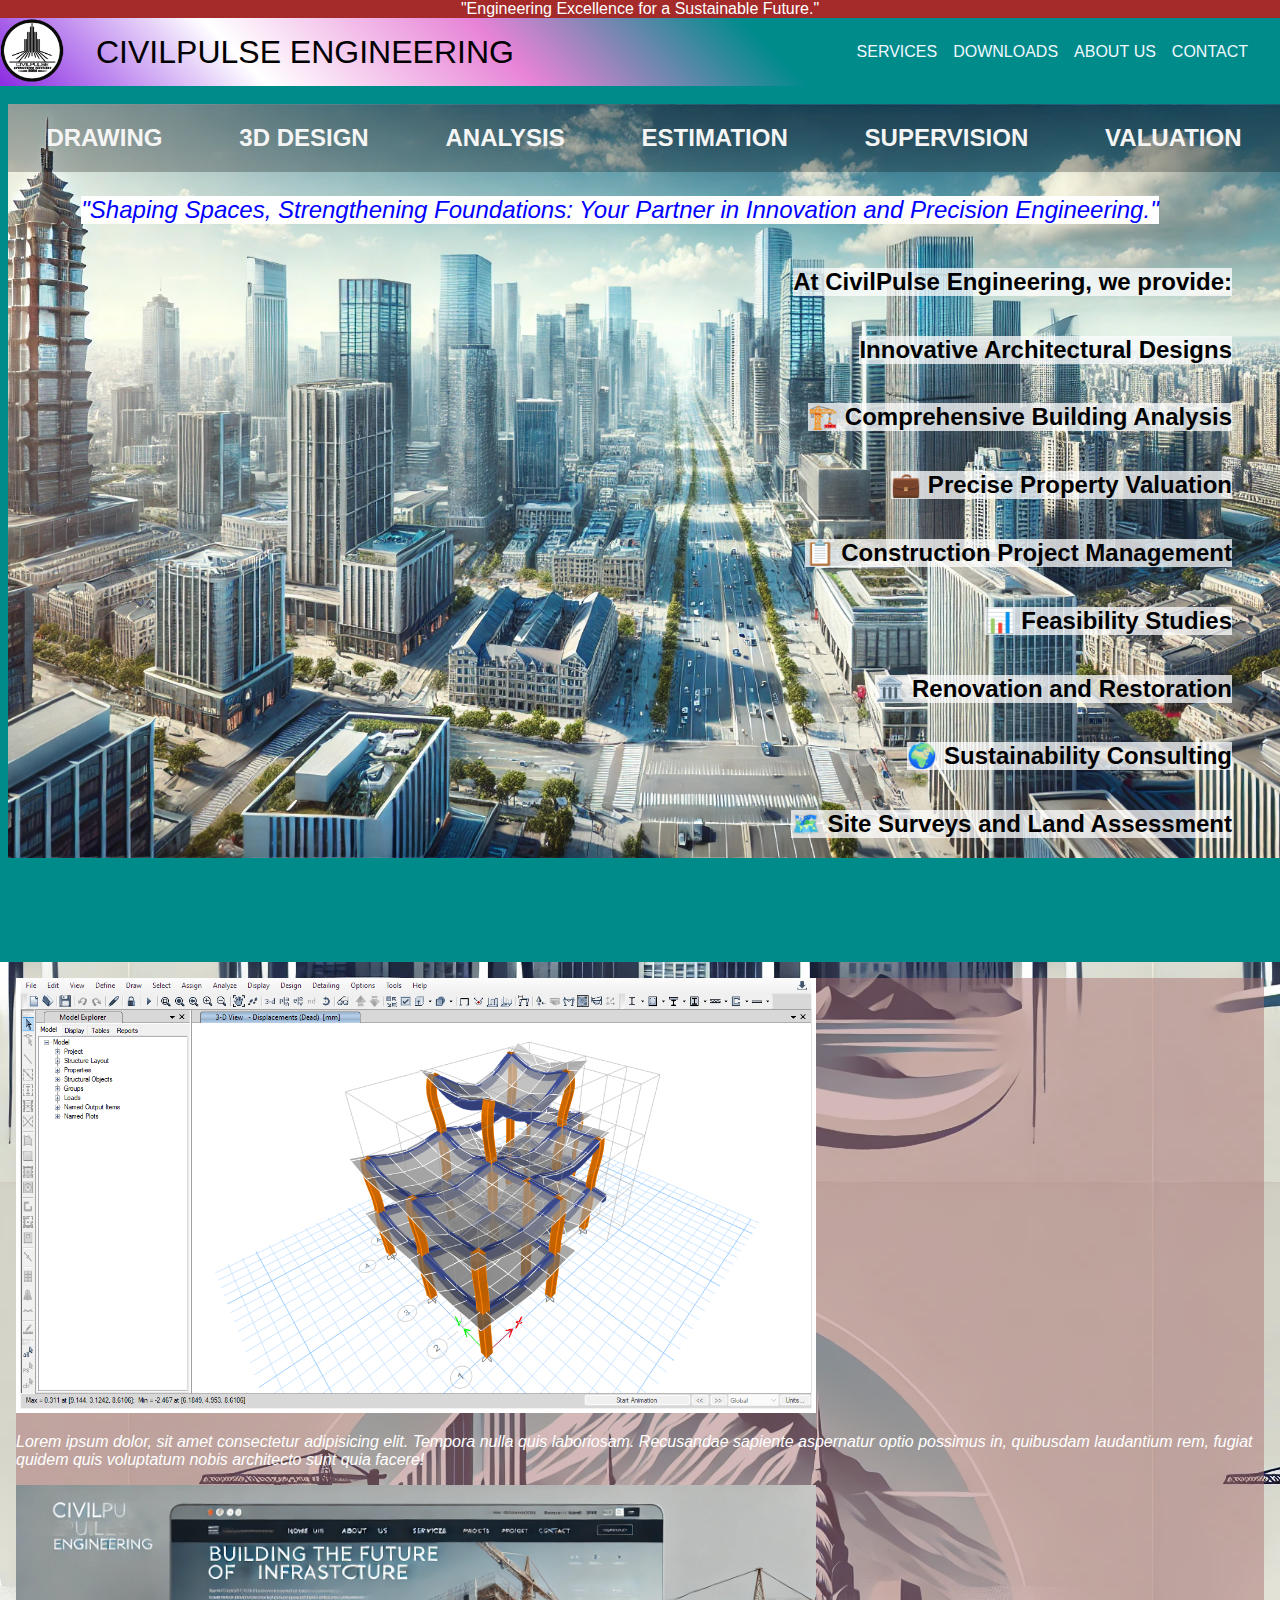
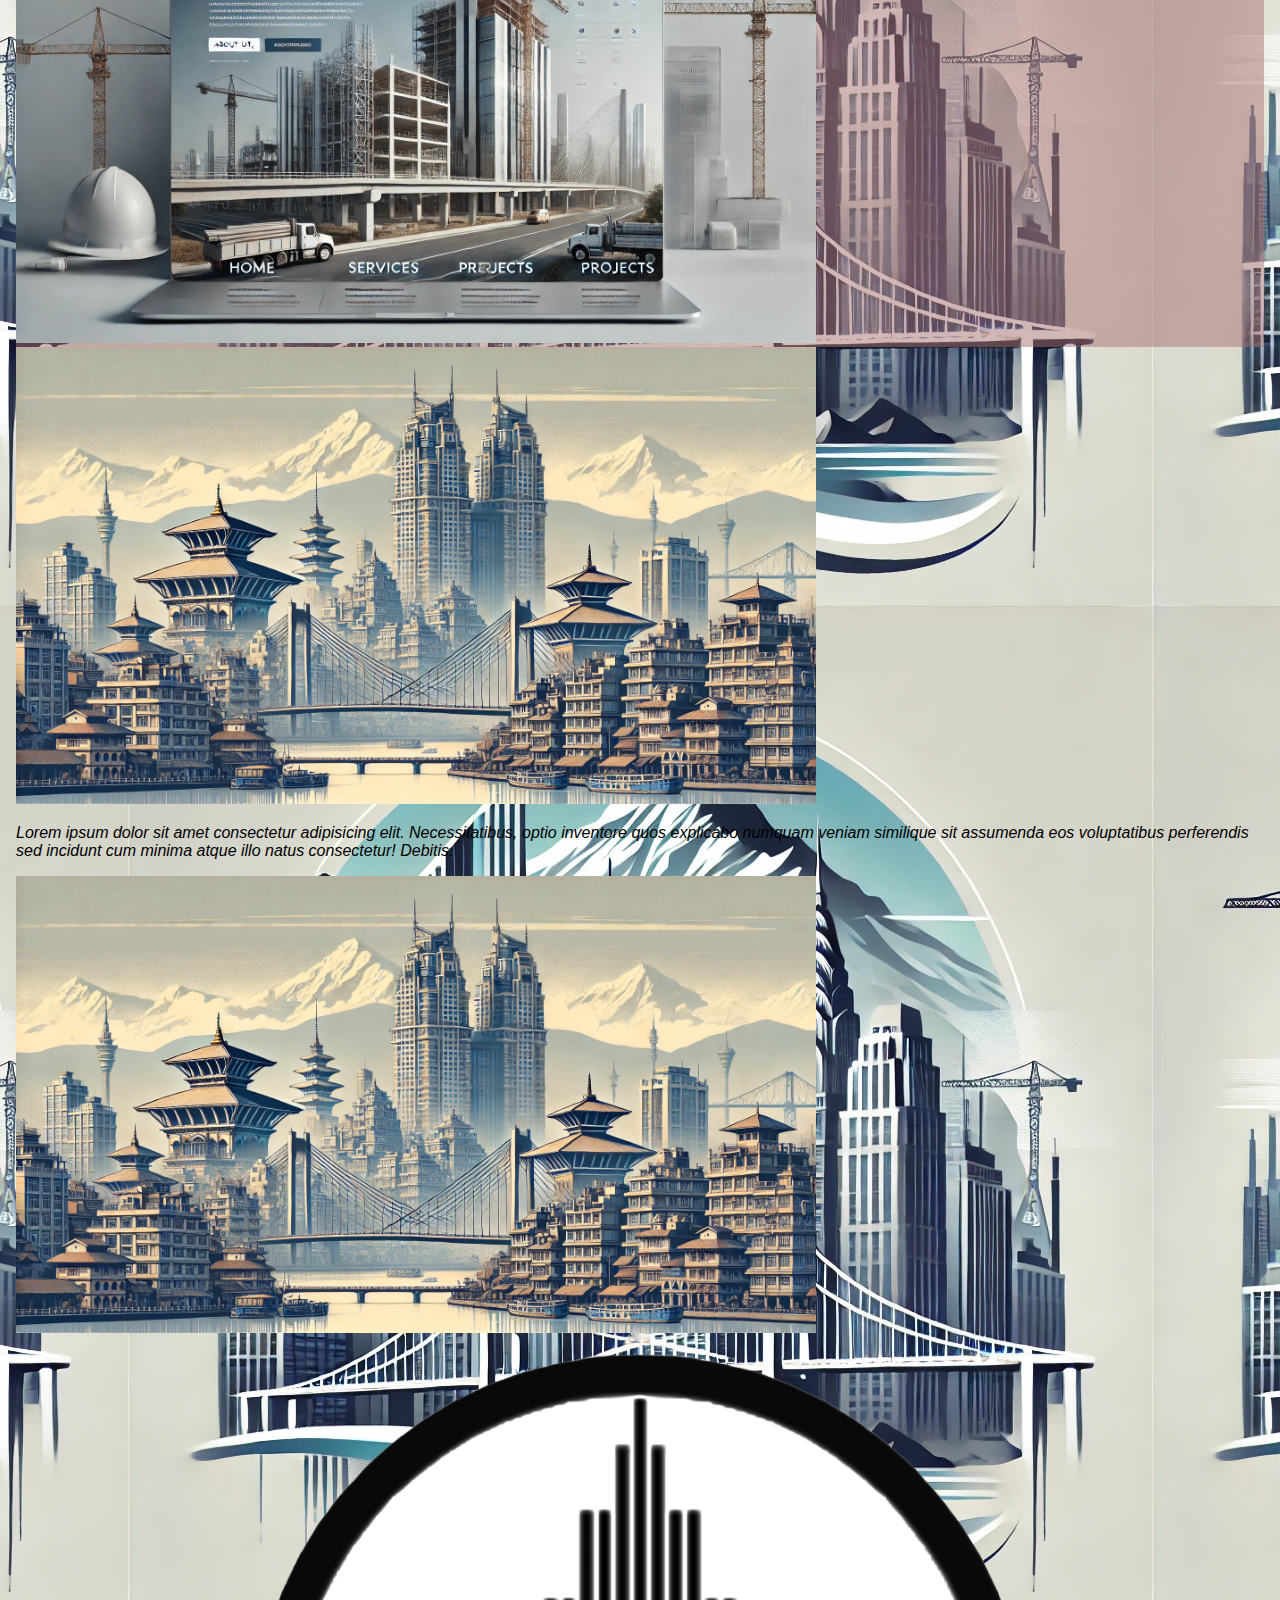
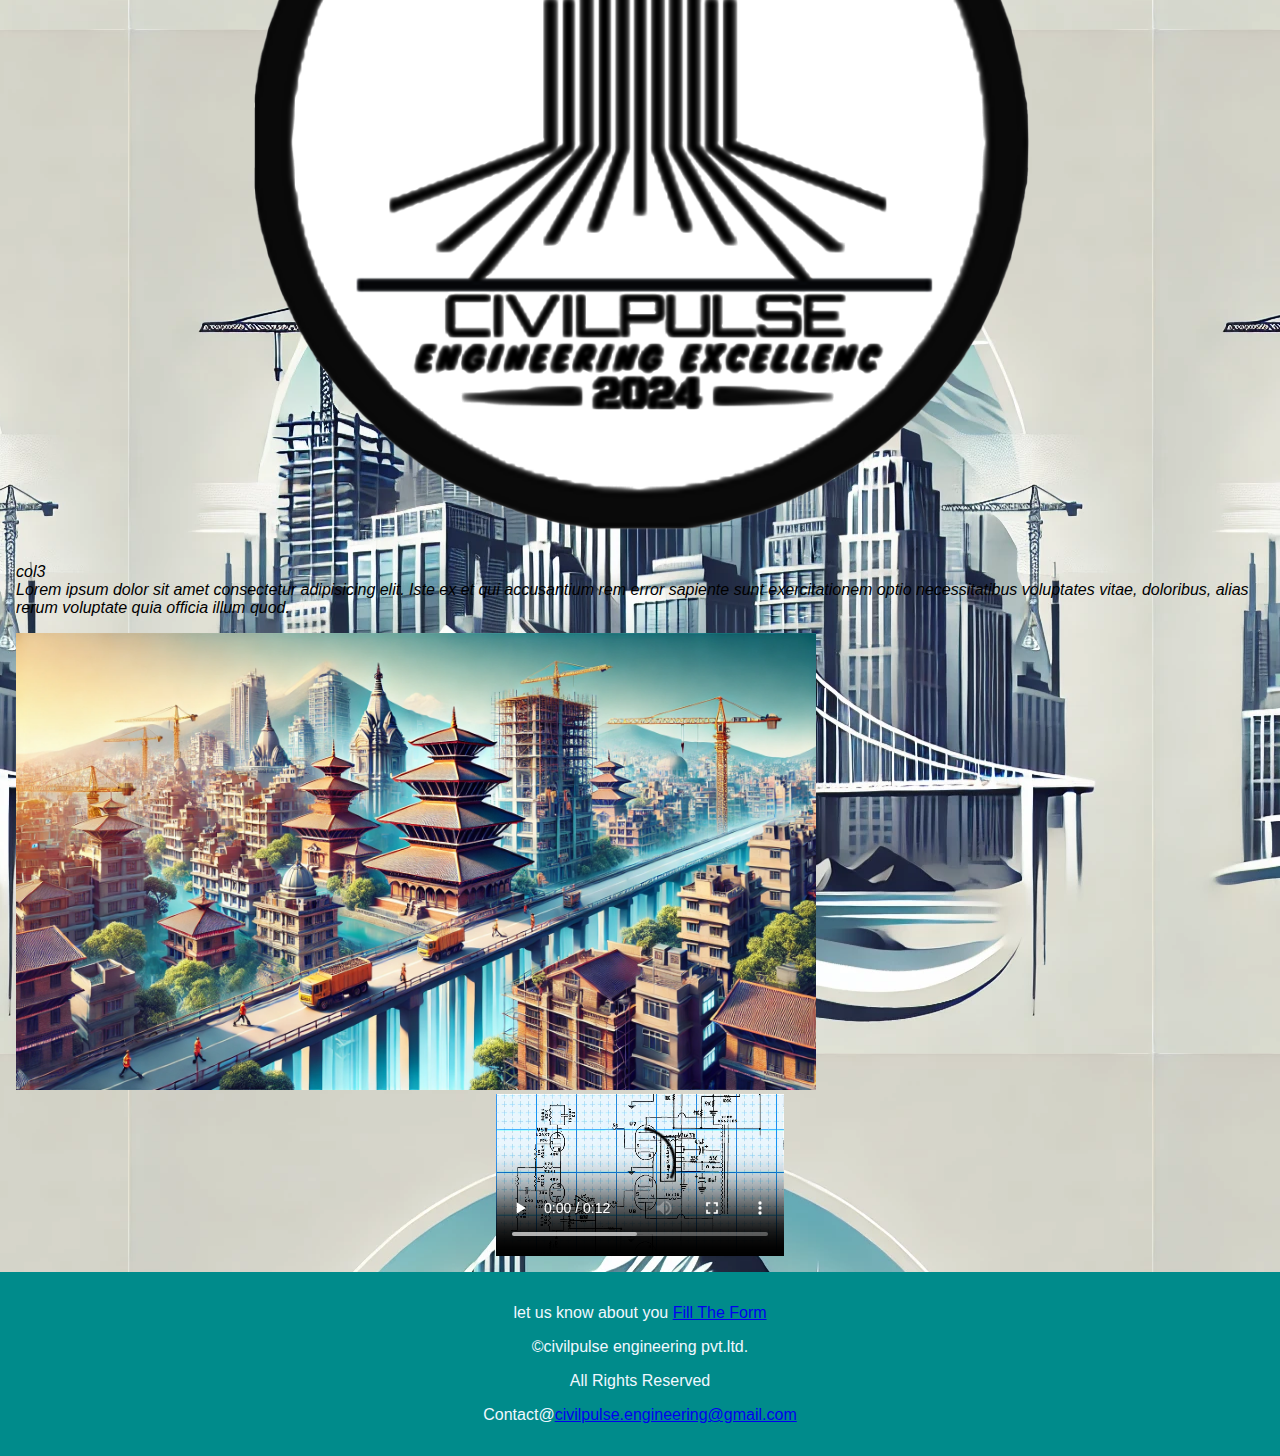
==== commit c875a62e: "few adjustment" ====
--- a/index.html
+++ b/index.html
@@ -83,6 +83,7 @@
             background-size: cover;
             background-position: center;
             color: whitesmoke;
+            margin-left: 0.5rem;
         }
         .hero-slogan {
             display: none;
@@ -101,7 +102,7 @@
 
         .work-list h2 {
             color: black;
-            background-color: rgba(255,255,255,0.5);
+            background-color: rgba(255,255,255,0.75);
         }
  
         .column {
@@ -123,7 +124,7 @@
         
         @media screen and (max-width: 768px){
             header {
-                position: relative;
+                /* position: relative; */
             }
             .head {
                 display: block;
@@ -152,7 +153,6 @@
             }
             .column{
                 margin-top: 0 ;
-            
             }
             
             .column img {
@@ -166,7 +166,7 @@
                 display: flex;
                 /* background: linear-gradient(45deg,white,blueviolet) ; */
                 /* background-color: darkcyan; */
-                margin: -1px;
+                margin-left: 1rem;
                 width: 25%;
             }
             .nav p {
@@ -184,12 +184,14 @@
             .nav:hover .nav-list{
                 display: flex;
                 flex-direction: column;
+                align-items: flex-start;
                 position: absolute;
                 background-color: transparent;
                 z-index: 1;
                 font-size: larger;
                 color: aliceblue;
-                margin-left: 0;
+                margin-left: 1rem;
+                margin-top: 2rem;
                 padding-left: 0;
                 width: 25%;
             }
@@ -199,17 +201,23 @@
             }
             .hero {
                 display: flex;
-                flex-direction: row;
+                flex-direction: column;
                 margin-top: 0;
             }
             .hero-slogan {
                 display: block;
-                background-color:rgba(0,0,0,0.5) ;
+                background-color:rgba(0,0,0,0.25) ;
                 height: 100%;
                 font-style: italic;
-                font-weight: lighter;
-                font-size: small;
+                font-weight:bold;
+                font-size: large;
                 margin: auto;
+            }
+            .hero-sl-wo{
+                display: flex;
+                flex-direction: row;
+                font-size:x-small;
+                margin: 0.5rem;
             }
             .work{
             display: flex;
@@ -219,10 +227,20 @@
             }
             .work h2 {
             margin: 1rem;
-            font-size: small;
             background-color: rgba(0,0,0,0.25);
-            }
-            .work-list {
+            font-size: x-large;
+            }
+            .work-list{
+                align-items: flex-start;
+                margin-left: 1rem;
+                font-size: x-small;
+            }
+            .work-list h2 {
+                margin: 0.25rem;
+
+
+            }
+            .work-list h3 {
                 display: none;
             }
             
@@ -275,18 +293,20 @@
         </div>
     </header>
     <div class="hero">
-        <h3 class="hero-slogan" >"Shaping Spaces, Strengthening Foundations: Your Partner in Innovation and Precision Engineering."</h3>
-        <div class="work">
-            <h2>DRAWING</h2>
-            <h2>3D DESIGN</h2>
-            <h2>ANALYSIS</h2>
-            <h2>ESTIMATION</h2>
-            <h2>SUPERVISION</h2>
-            <h2>VALUATION</h2>
+        <div class="hero-sl-wo">
+            <h3 class="hero-slogan" >"Shaping Spaces, Strengthening Foundations: Your Partner in Innovation and Precision Engineering."</h3>
+            <div class="work">
+                <h2>DRAWING</h2>
+                <h2>3D DESIGN</h2>
+                <h2>ANALYSIS</h2>
+                <h2>ESTIMATION</h2>
+                <h2>SUPERVISION</h2>
+                <h2>VALUATION</h2>
+            </div>
         </div>
         
         <div class="work-list">   
-            <h3 style="font-style: italic; font-size: x-large;font-weight: lighter;background-color:rgba(255, 255, 255, 0.991);color:blue;">"Shaping Spaces, Strengthening Foundations: Your Partner in Innovation and Precision Engineering."</h3>
+            <h3 style="font-style: italic; align-self: center;font-size: x-large; font-weight: lighter;background-color:rgba(255, 255, 255, 0.991);color:blue;">"Shaping Spaces, Strengthening Foundations: Your Partner in Innovation and Precision Engineering."</h3>
             <h2>At CivilPulse Engineering, we provide:</h2>                    
             <h2>Innovative Architectural Designs</h2>
             <!-- <p>Crafting functional, aesthetic, and modern spaces that inspire.</p> -->
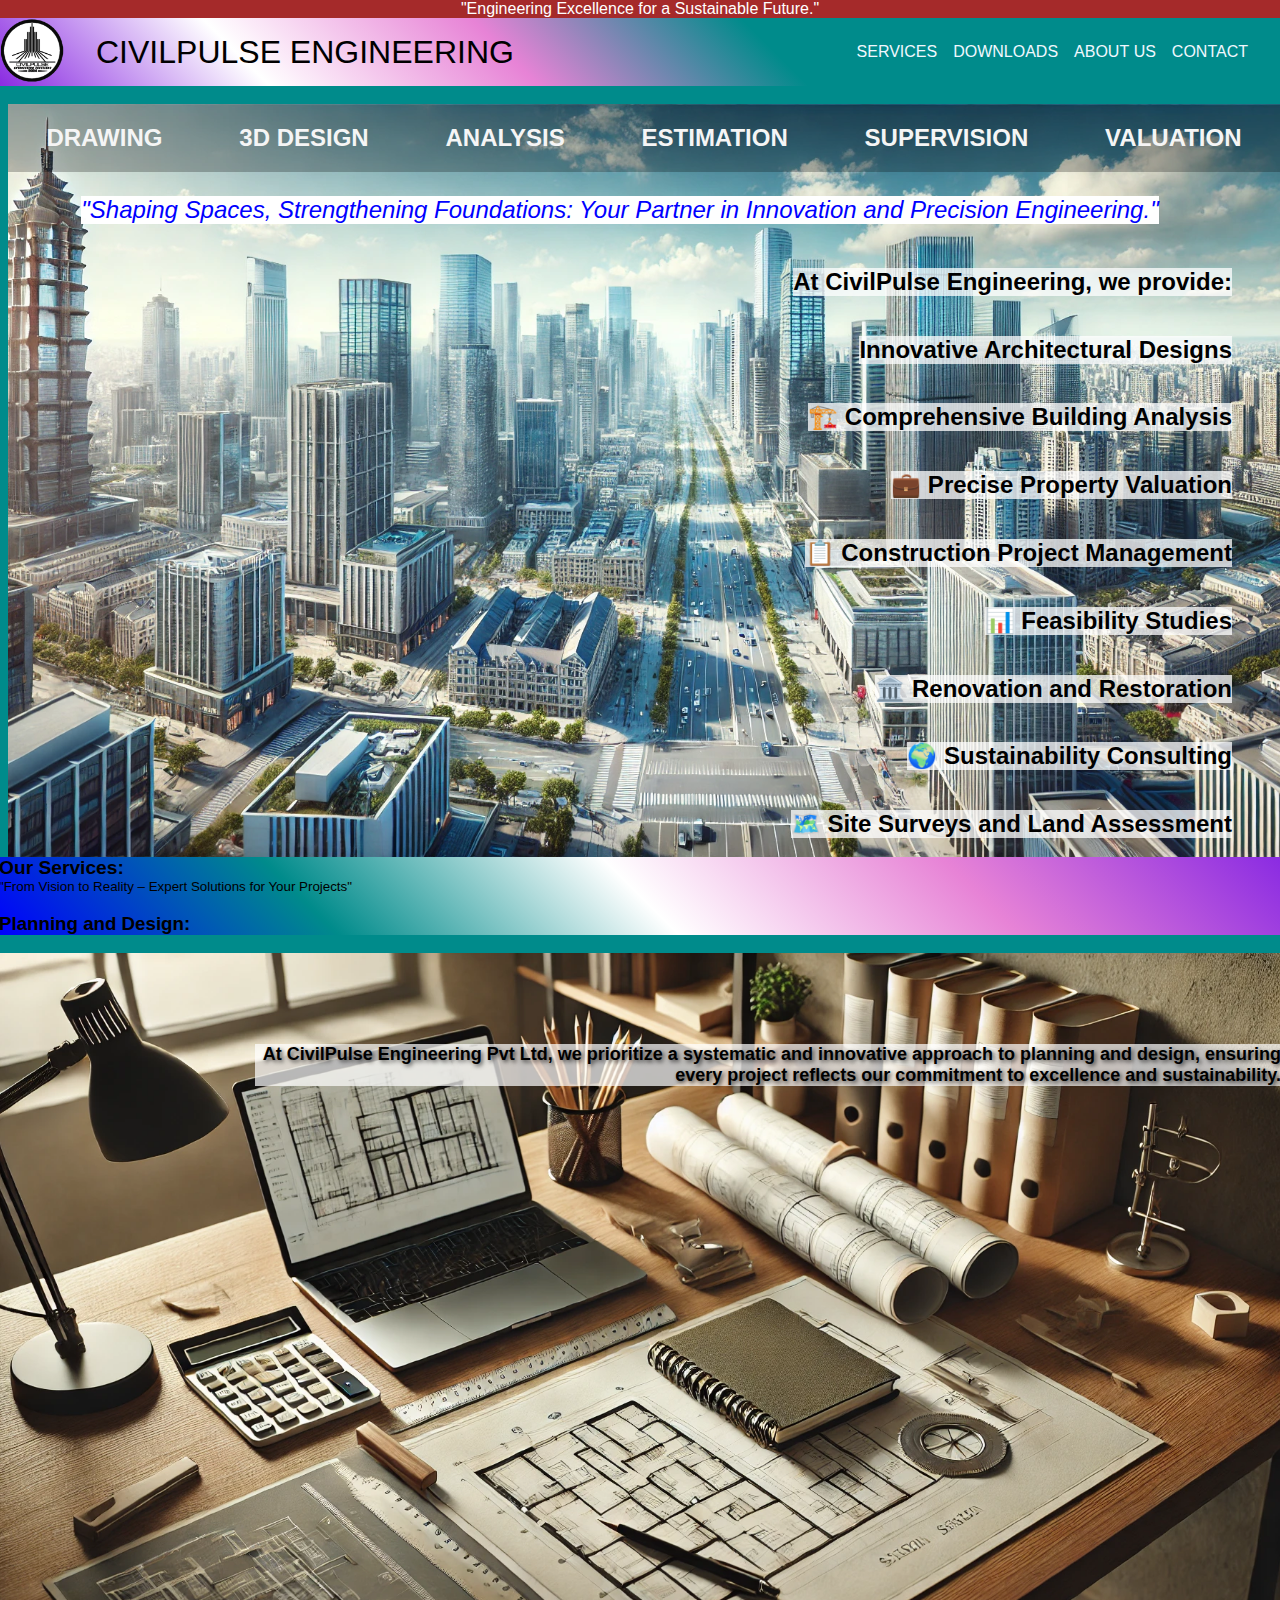
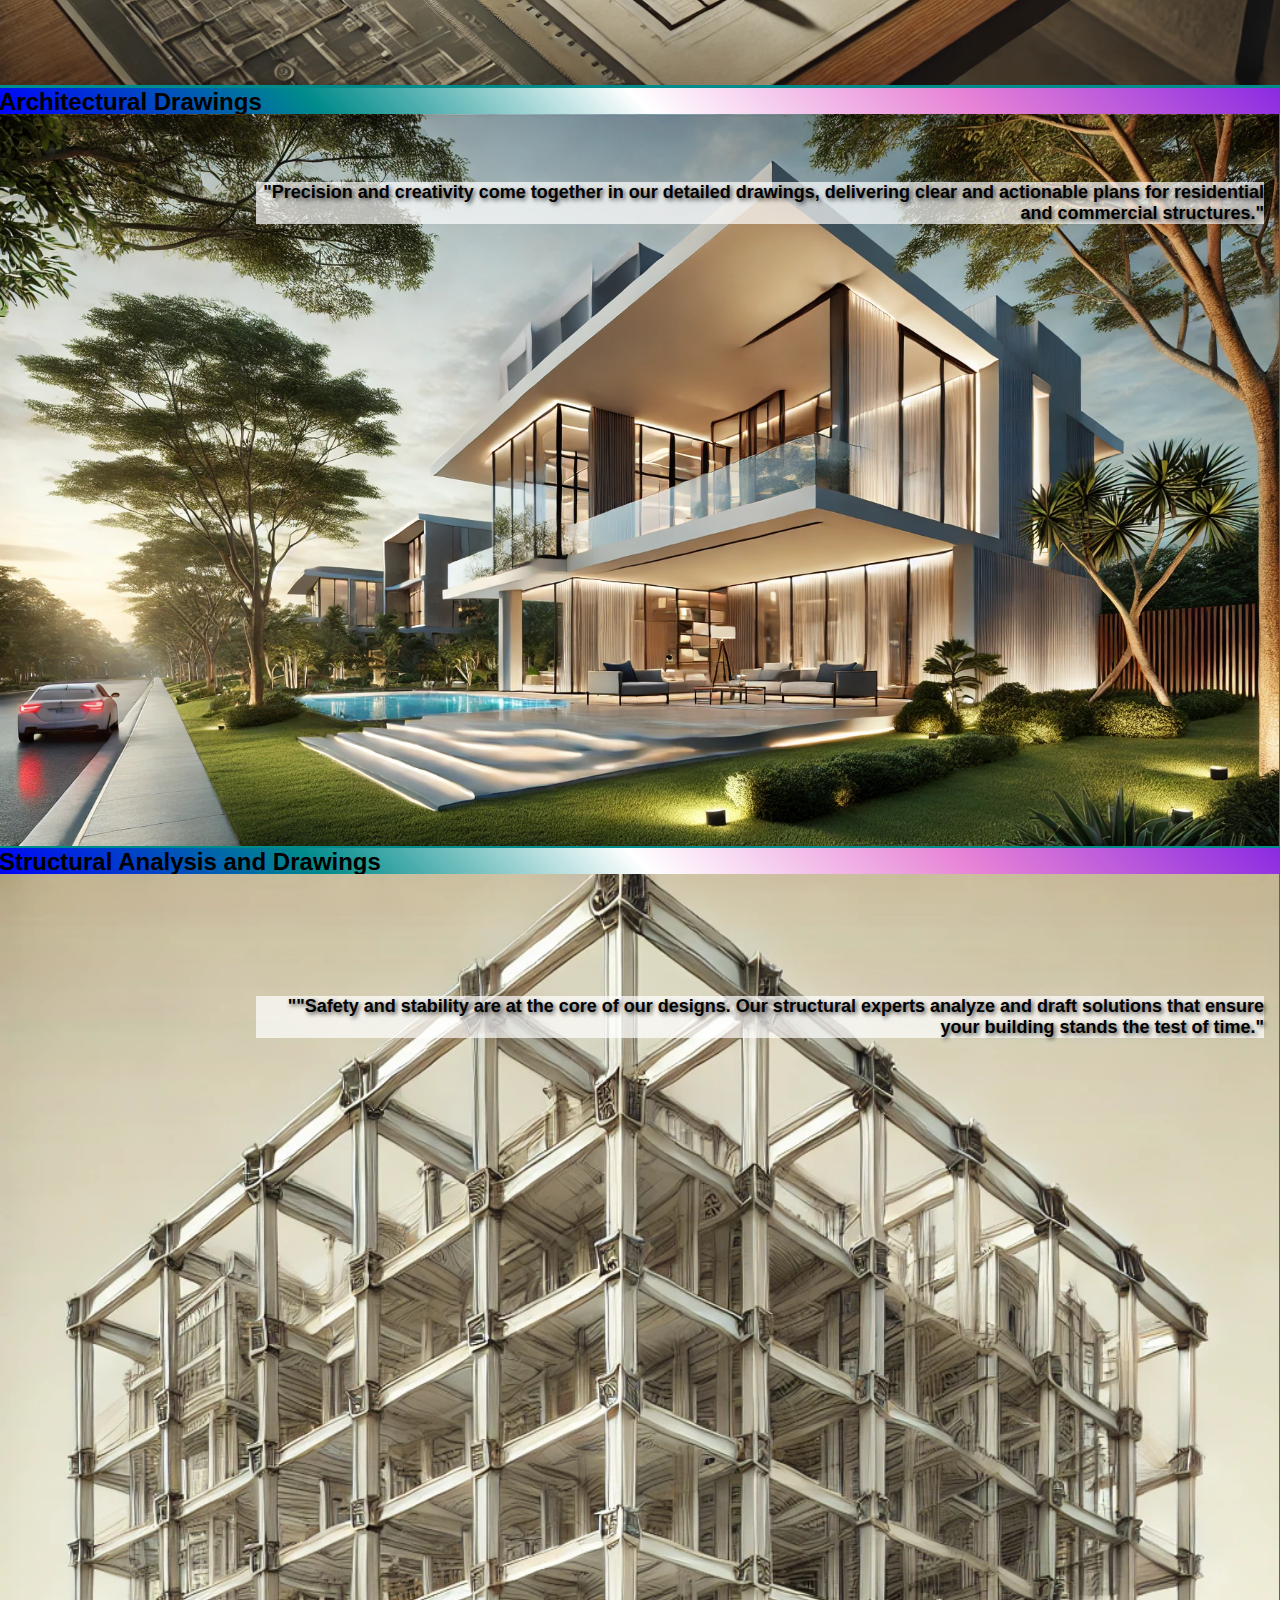
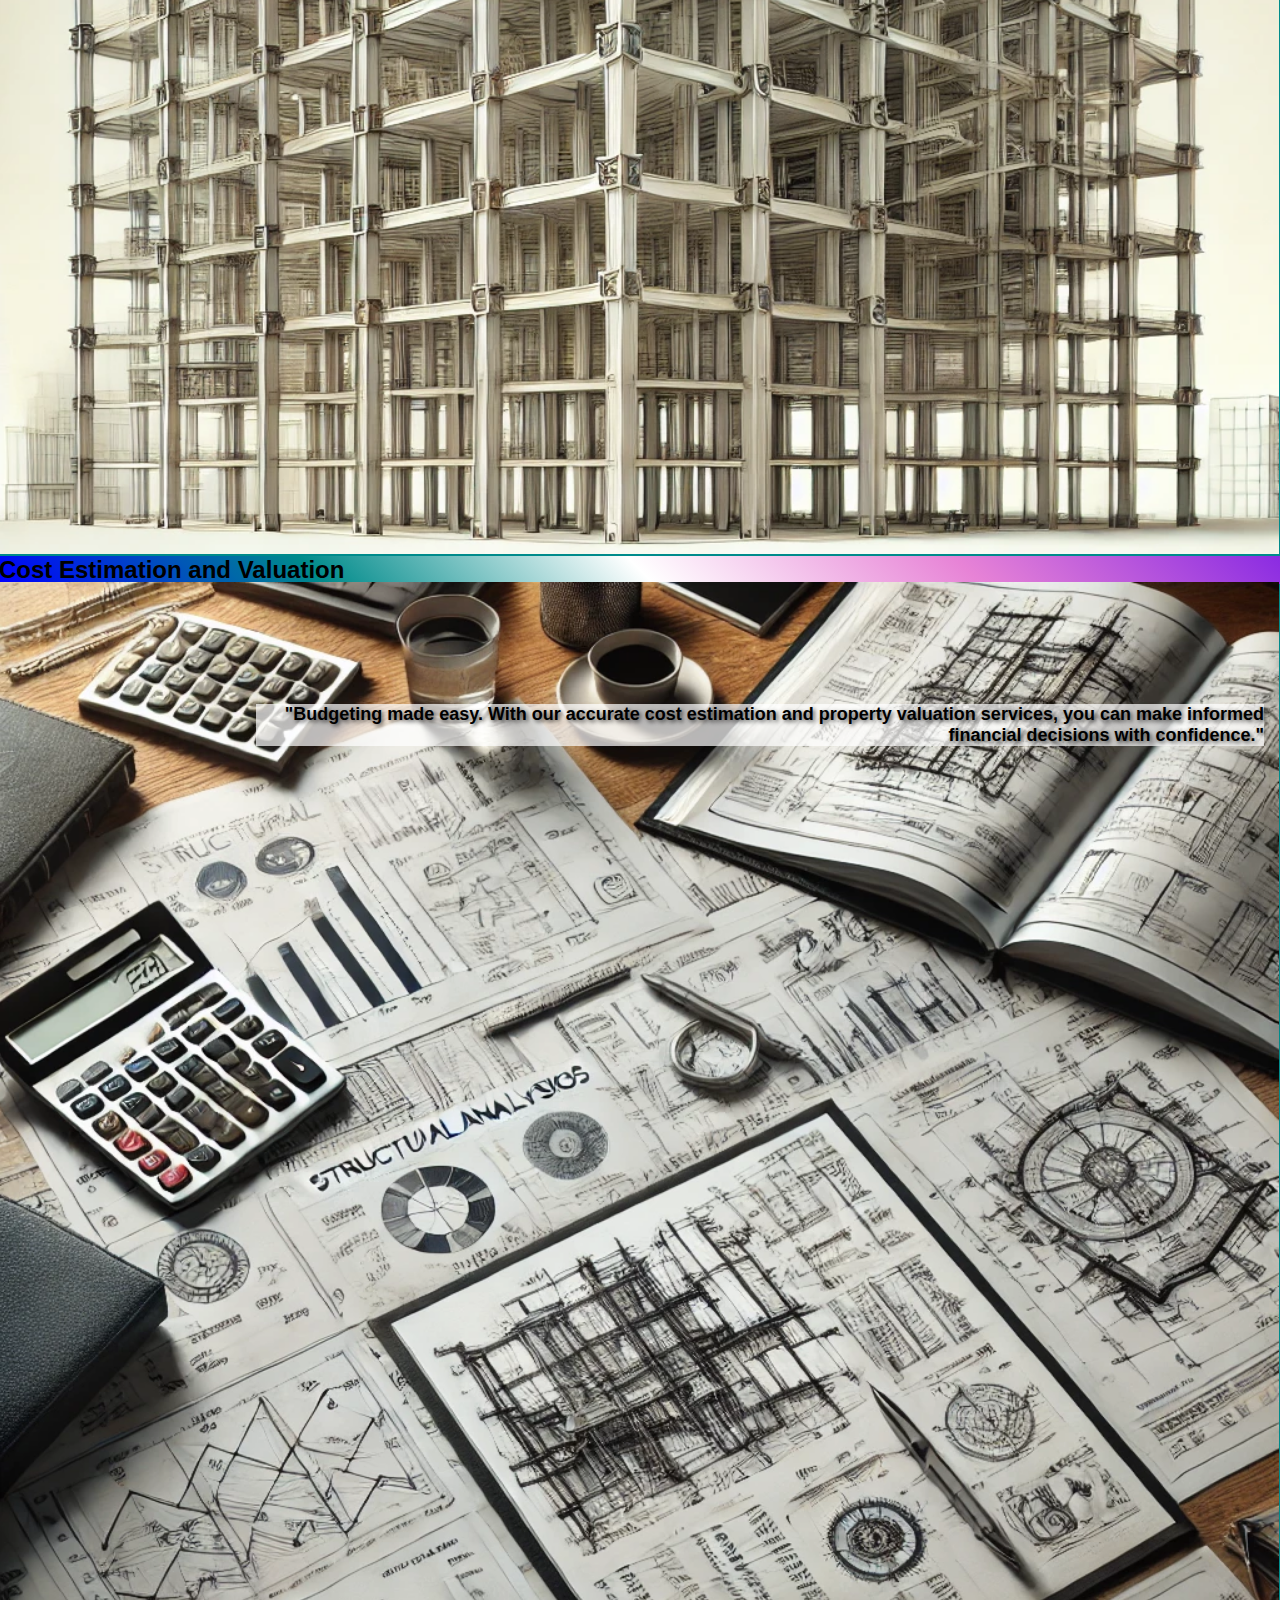
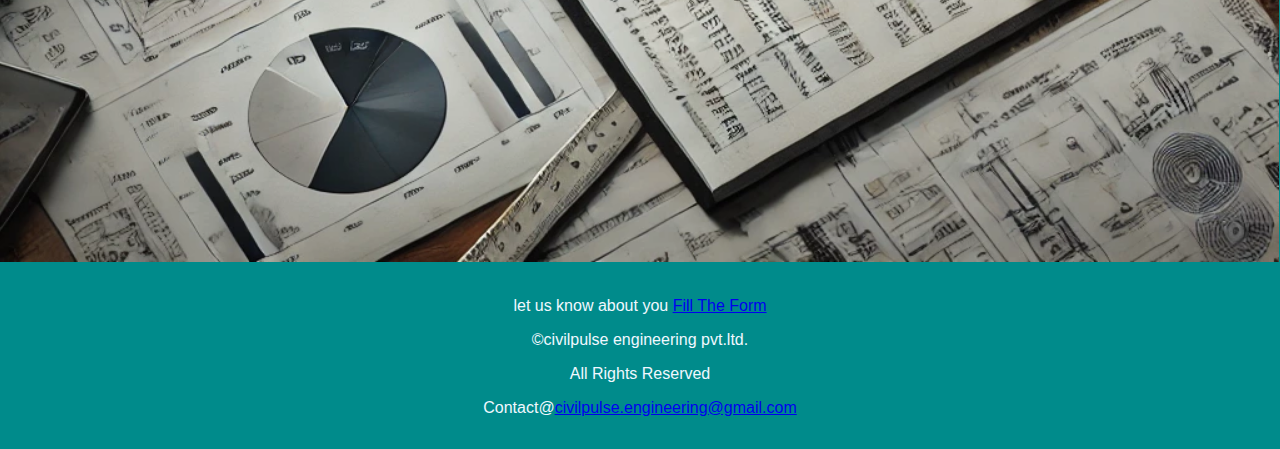
==== commit 7d7b93f2: "services section add" ====
--- a/index.html
+++ b/index.html
@@ -105,22 +105,7 @@
             background-color: rgba(255,255,255,0.75);
         }
  
-        .column {
-            flex-direction: row;
-            padding: 1rem;
-            background-image: url(images/hero.webp);
-            background-position: center;
-            margin-top: 6.5rem;
-        }
-        .col1{
-            float: left;
-            background-color: aquamarine;
-            background: rgba(169, 114, 114, 0.5);
-            color: white;
-        }
-        .column img {
-            width: 50rem;
-        }
+        
         
         @media screen and (max-width: 768px){
             header {
@@ -138,7 +123,7 @@
                 row-gap: 0;               
             }
             .logo-name p {
-                font-size: large;
+                font-size: x-large;
                 margin: -1rem;
                 padding: 0;
                 margin-top: 1rem; 
@@ -151,16 +136,7 @@
                 height: auto;
                 /* border: 2px double black; */
             }
-            .column{
-                margin-top: 0 ;
-            }
-            
-            .column img {
-            width: 20rem;
-            }
-            .column div {
-                width: 100%;                
-            }
+           
             .nav{
                 position: relative;
                 display: flex;
@@ -190,8 +166,8 @@
                 z-index: 1;
                 font-size: larger;
                 color: aliceblue;
-                margin-left: 1rem;
-                margin-top: 2rem;
+                margin-left: 0.5rem;
+                margin-top: 0.5rem;
                 padding-left: 0;
                 width: 25%;
             }
@@ -202,7 +178,7 @@
             .hero {
                 display: flex;
                 flex-direction: column;
-                margin-top: 0;
+                margin-top: 6.5rem;
             }
             .hero-slogan {
                 display: block;
@@ -259,6 +235,115 @@
             width: 18rem;
             height: auto;
         }
+        .service-he{
+            background: linear-gradient(45deg,blue,darkcyan,white,rgb(231, 131, 214),blueviolet);
+            margin: -1px;
+        }
+        .service-he h1 {
+            margin: 0;
+            font-size: larger;
+        }
+        .service-he p {
+            margin: 0;
+            font-size: smaller;
+        }
+        .plan-design{
+           position: relative;
+           margin: -1px;;
+        }
+        .plan-design img{
+            display: inline-block;
+            width: 100%;
+            margin: 0;
+        }
+        .plan-design p {
+            position: absolute;
+            top: 10%;
+            left: 20%;
+            color: black;
+            font-size: large;
+            font-weight: bold;
+            text-shadow: 2px 2px 4px rgba(0, 0, 0, 0.7);
+            text-align: right; 
+            background-color: rgba(255, 255, 255, 0.7);
+        }
+        .plan-design h3 {
+            margin: -1px;
+        }
+        .architecture {
+            display: block;
+            position: relative;
+        }
+        .architecture h2 {
+            margin: -1px;
+            background: linear-gradient(45deg,blue,darkcyan,white,rgb(231, 131, 214),blueviolet)
+        }
+        .architecture img {
+            margin: -1px;
+            width: 100%;    
+        }
+        .architecture p{
+            position: absolute;
+            top: 10%;
+            left: 20%;
+            color: black;
+            font-size: large;
+            font-weight: bold;
+            text-shadow: 2px 2px 4px rgba(0, 0, 0, 0.7);
+            text-align: right; 
+            background-color: rgba(255, 255, 255, 0.7);
+            margin-right: 1rem;
+        }
+        .analysis {
+            display: block;
+            position: relative;
+        }
+        .analysis h2 {
+            margin: -1px;
+            background: linear-gradient(45deg,blue,darkcyan,white,rgb(231, 131, 214),blueviolet)
+        }
+        .analysis img {
+            margin: -1px;
+            width: 100%;    
+        }
+        .analysis p{
+            position: absolute;
+            top: 10%;
+            left: 20%;
+            color: black;
+            font-size: large;
+            font-weight: bold;
+            text-shadow: 2px 2px 4px rgba(0, 0, 0, 0.7);
+            text-align: right; 
+            background-color: rgba(255, 255, 255, 0.7);
+            margin-right: 1rem;
+        }
+
+        .estamate {
+            display: block;
+            position: relative;
+        }
+        .estamate h2 {
+            margin: -1px;
+            background: linear-gradient(45deg,blue,darkcyan,white,rgb(231, 131, 214),blueviolet)
+        }
+        .estamate img {
+            margin: -1px;
+            width: 100%;    
+        }
+        .estamate p{
+            position: absolute;
+            top: 10%;
+            left: 20%;
+            color: black;
+            font-size: large;
+            font-weight: bold;
+            text-shadow: 2px 2px 4px rgba(0, 0, 0, 0.7);
+            text-align: right; 
+            background-color: rgba(255, 255, 255, 0.7);
+            margin-right: 1rem;
+        }
+
     </style>
 </head>
 <body class="page">   
@@ -333,32 +418,39 @@
             <!-- <p>Delivering accurate data for informed and confident decisions.</p> -->               
         </div>    
     </div>
-        <div class="column">
-            <div class="col1">
-                <img src="images/deformetab.bmp" alt="gif">
-                <p style="text-align:left; font-style: italic;">
-                    Lorem ipsum dolor, sit amet consectetur adipisicing elit. Tempora nulla quis laboriosam. Recusandae sapiente aspernatur optio possimus in, quibusdam laudantium rem, fugiat quidem quis voluptatum nobis architecto sunt quia facere!
-                </p>
-                <img src="images/background1 (1).webp" alt="">
-            </div>
-            <div class="col2">
-                <img src="images/columnbackground.webp" alt="">
-                <p style="text-align:left; font-style: italic;">
-                    Lorem ipsum dolor sit amet consectetur adipisicing elit. Necessitatibus, optio inventore quos explicabo numquam veniam similique sit assumenda eos voluptatibus perferendis sed incidunt cum minima atque illo natus consectetur! Debitis.
-                </p>
-                <img src="images/columnbackground.webp" alt="">
-            </div>
-            <div class="col3">
-                <img src="images/photoshoppng.png" alt="" width="50%" style="display: block; margin: auto;">
-                <p style="text-align:left; font-style:  italic;">
-                    col3<br> Lorem ipsum dolor sit amet consectetur adipisicing elit. Iste ex et qui accusantium rem error sapiente sunt exercitationem optio necessitatibus voluptates vitae, doloribus, alias rerum voluptate quia officia illum quod.
-                </p>
-                <img src="images/background1 (2).webp" alt="">
-            </div>
-            <div>
-                <video src="video/video.mp4" width="1080px" controls style="display: block; margin: auto;">vid</video>
-            </div>
-        </div>
+    <div class="services">
+        <div class="service-he">
+            <h1> Our Services:</h1>
+            <p> "From Vision to Reality – Expert Solutions for Your Projects"</p>
+            <h3>Planning and Design:</h3>
+        </div>
+
+        <div class="plan-design">
+            
+            <img src="images/planingDesign.webp" alt="" width="100%" height="auto">
+            <p>At CivilPulse Engineering Pvt Ltd, we prioritize a systematic and innovative approach to planning and design, ensuring every project reflects our commitment to excellence and sustainability.</p>
+        </div>
+        <div class="architecture">
+            <h2>Architectural Drawings</h2>
+            <img src="images/architecture.webp" alt="">            
+            <p> "Precision and creativity come together in our detailed drawings, delivering clear and actionable plans for residential and commercial structures."</p>
+        </div>
+        <div class="analysis">
+            <h2>Structural Analysis and Drawings</h2>
+            <img src="images/analysis-img.webp" alt="">            
+            <p> ""Safety and stability are at the core of our designs. Our structural experts analyze and draft solutions that ensure your building stands the test of time."</p>
+        </div>
+      
+        <div class="estamate">
+            <h2>Cost Estimation and Valuation</h2>
+            <img src="images/estimation.webp" alt="">            
+            <p> "Budgeting made easy. With our accurate cost estimation and property valuation services, you can make informed financial decisions with confidence."</p>
+        </div>
+        
+
+
+        
+    </div>
     <footer>
         <p>let us know about you <a href="form.html">Fill The Form</a></p>
             <p> ©civilpulse engineering pvt.ltd.</p>
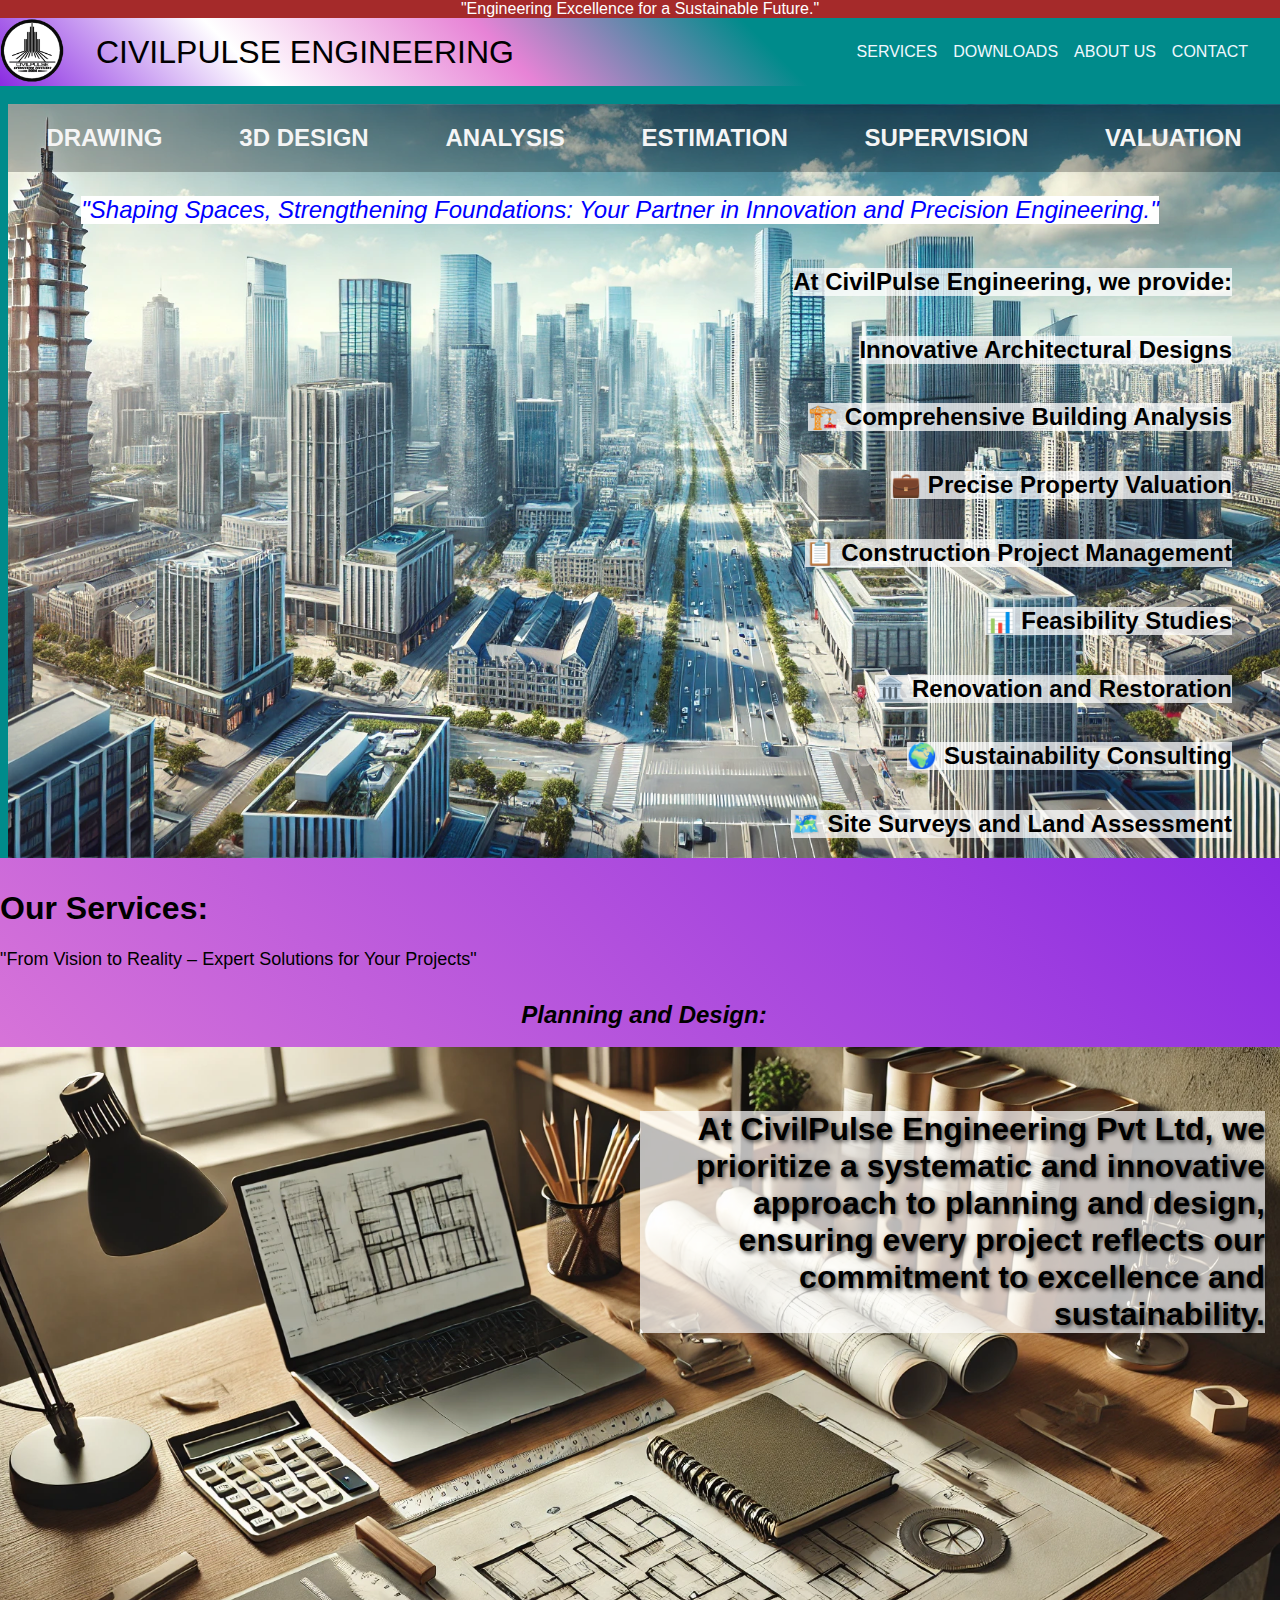
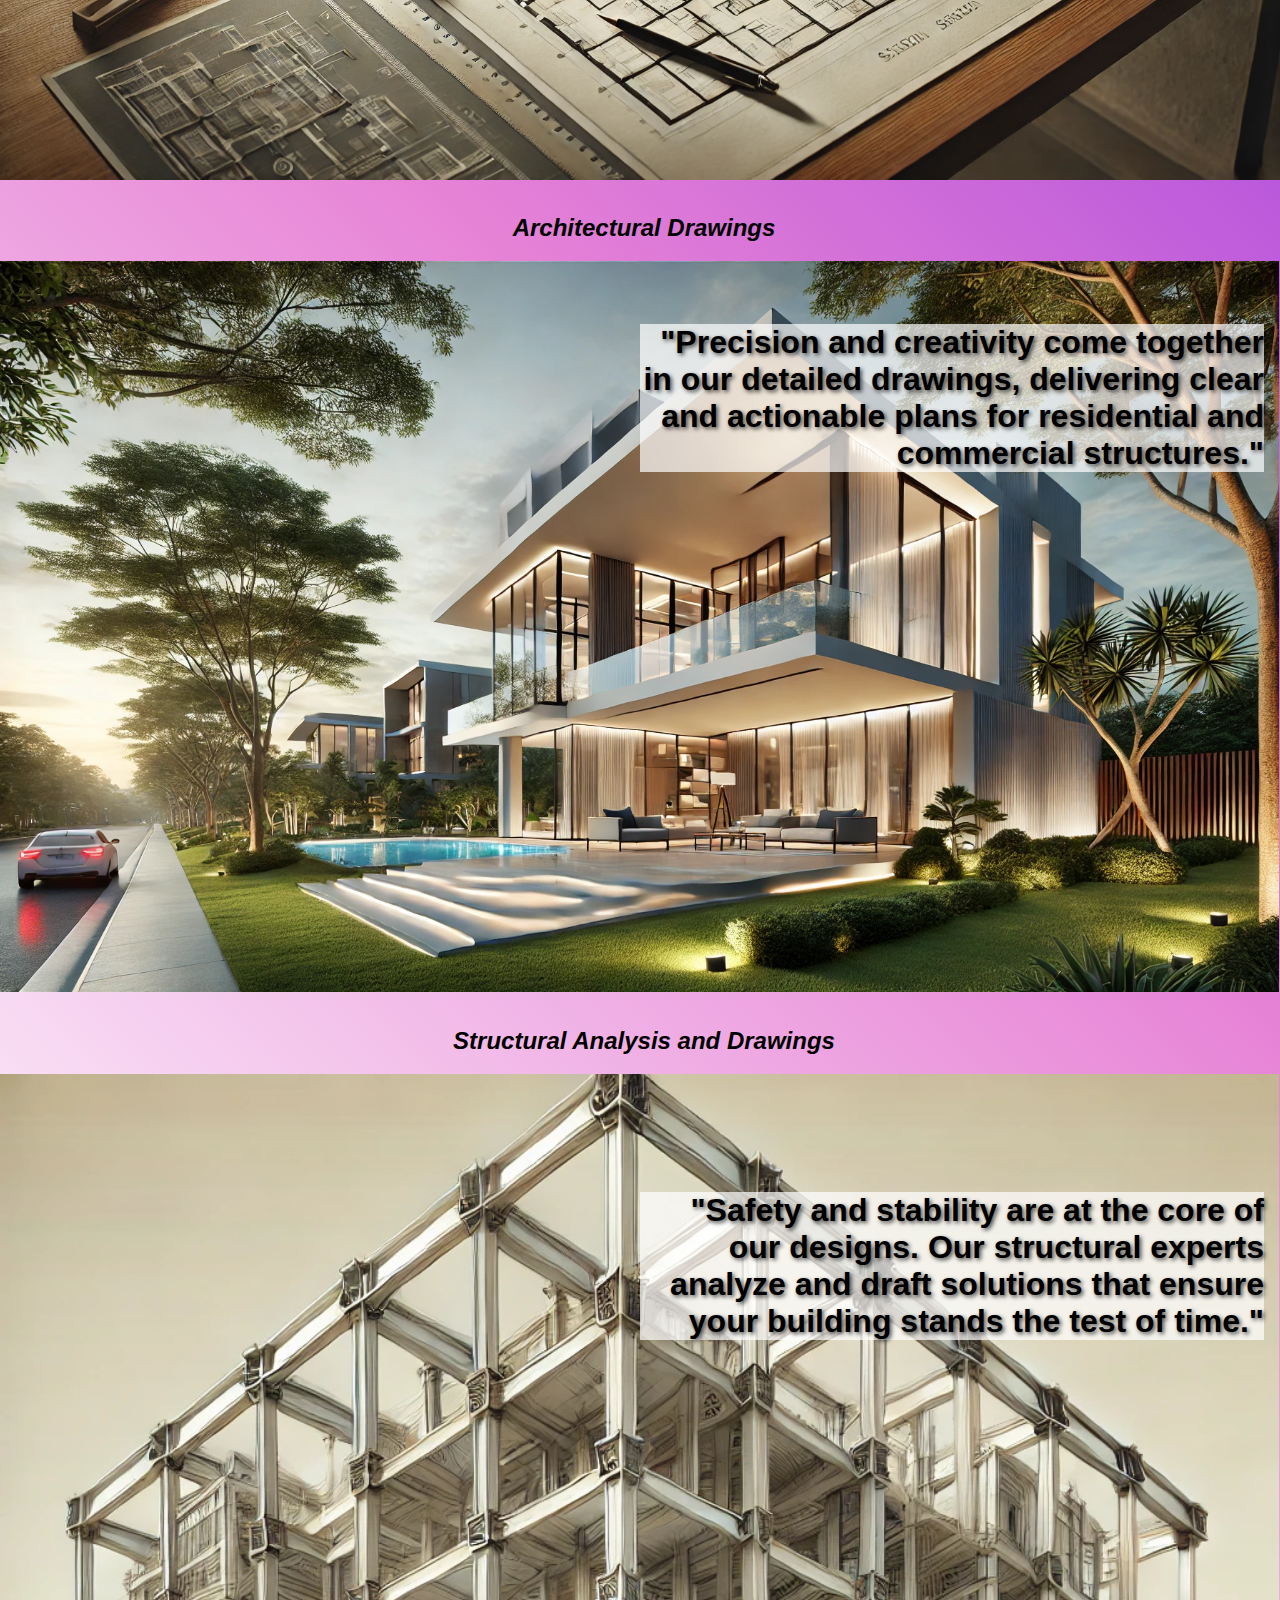
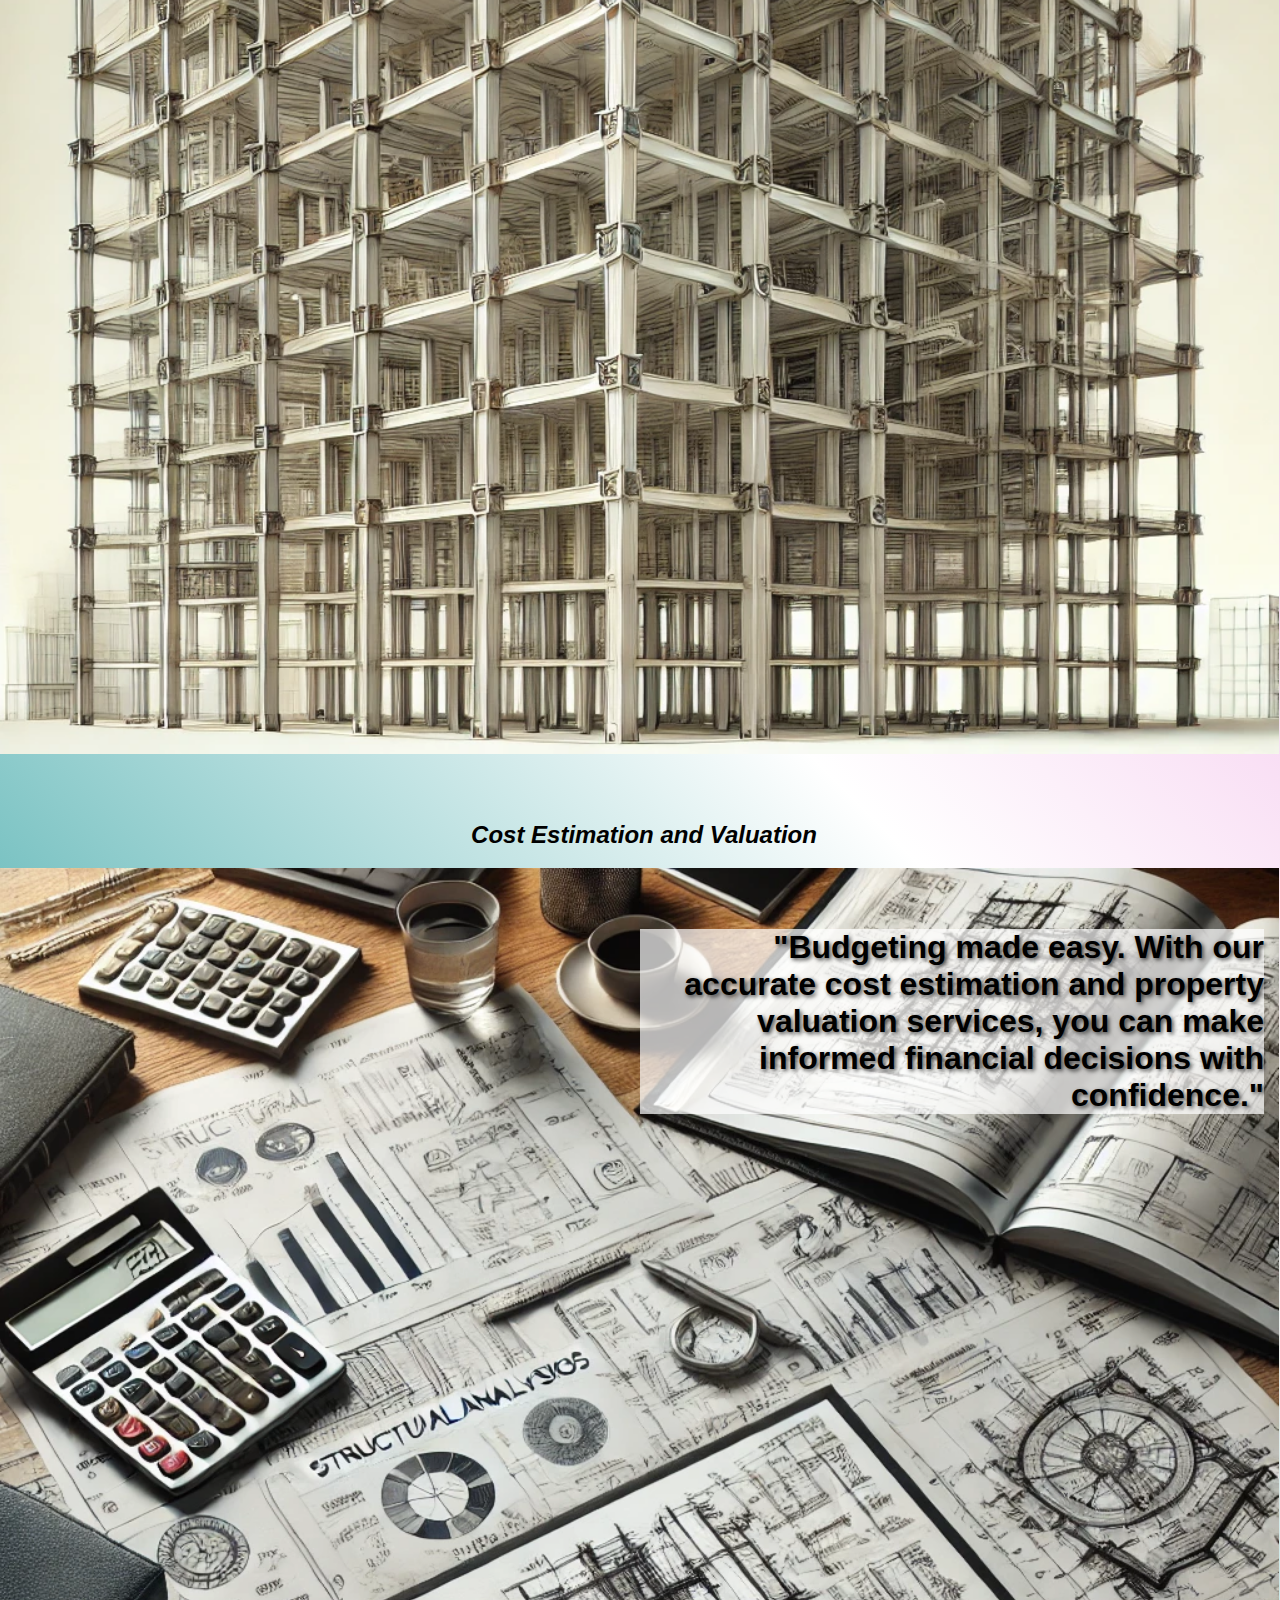
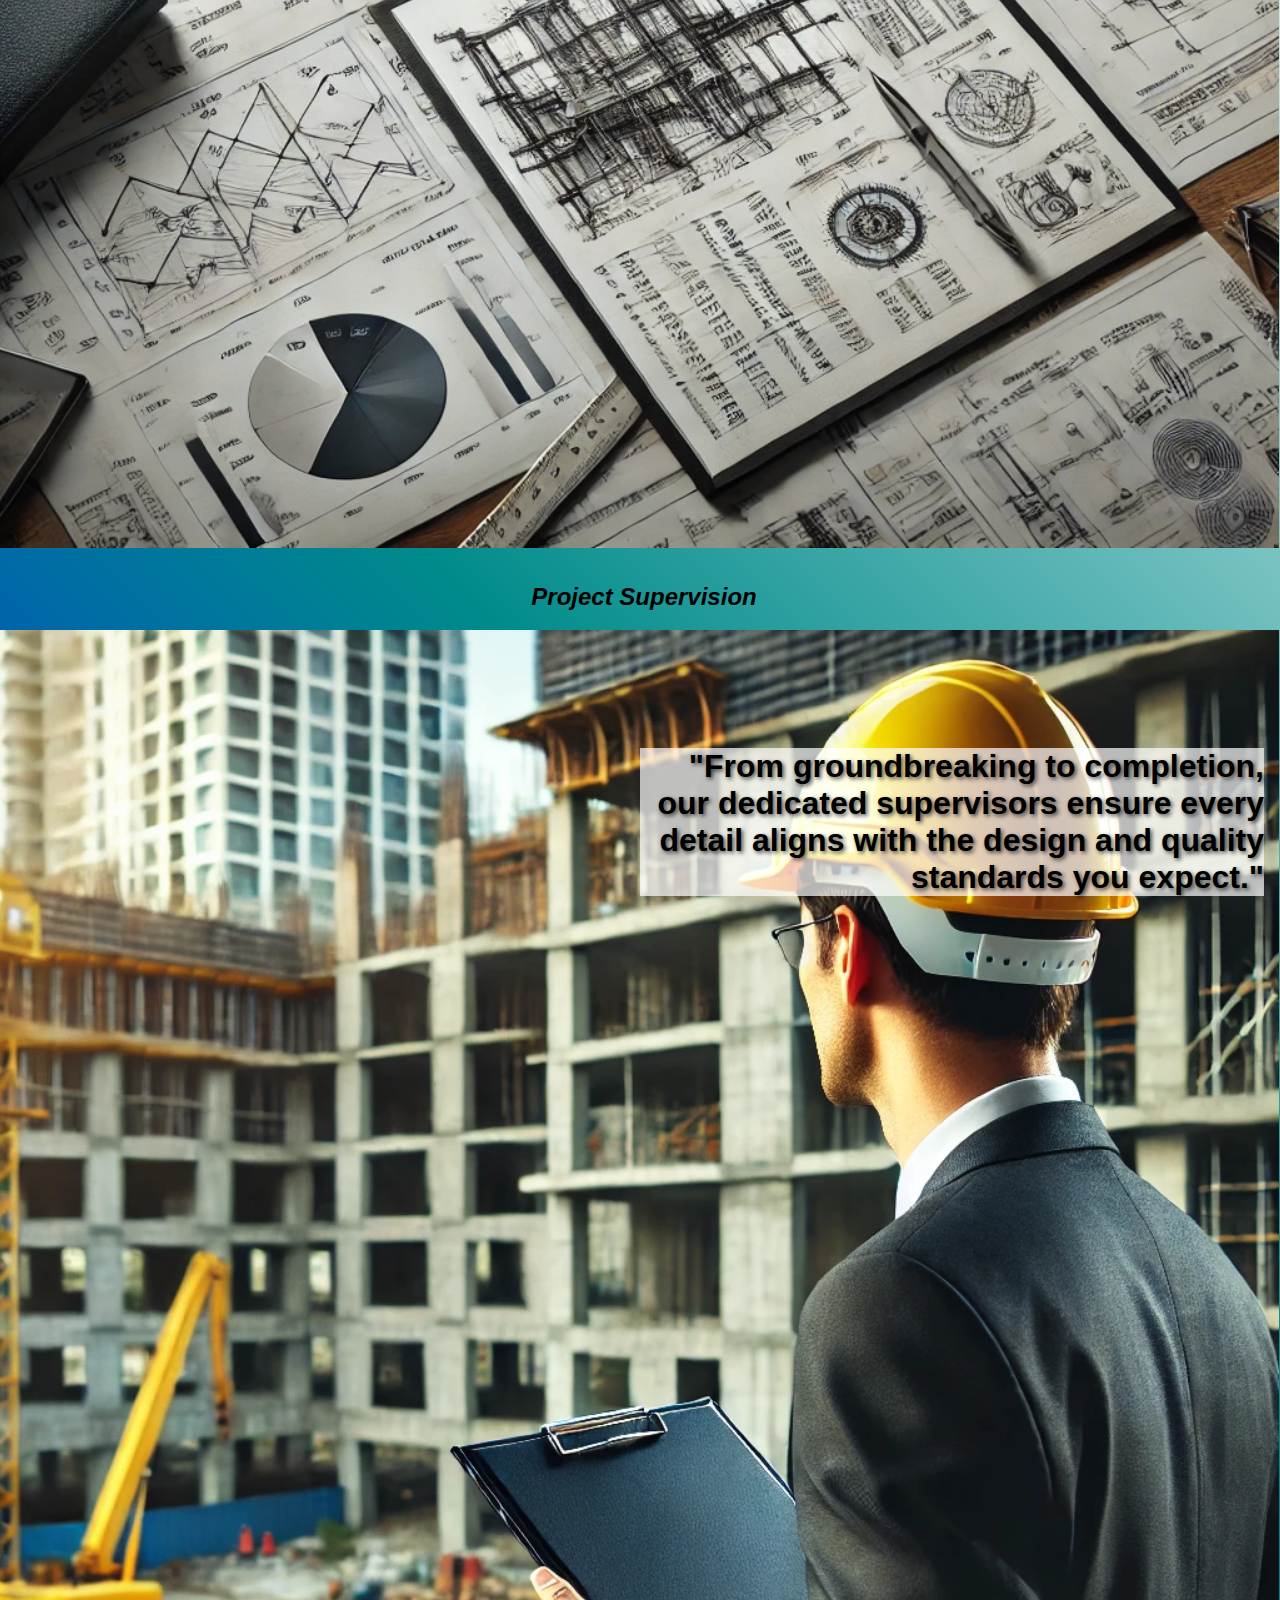
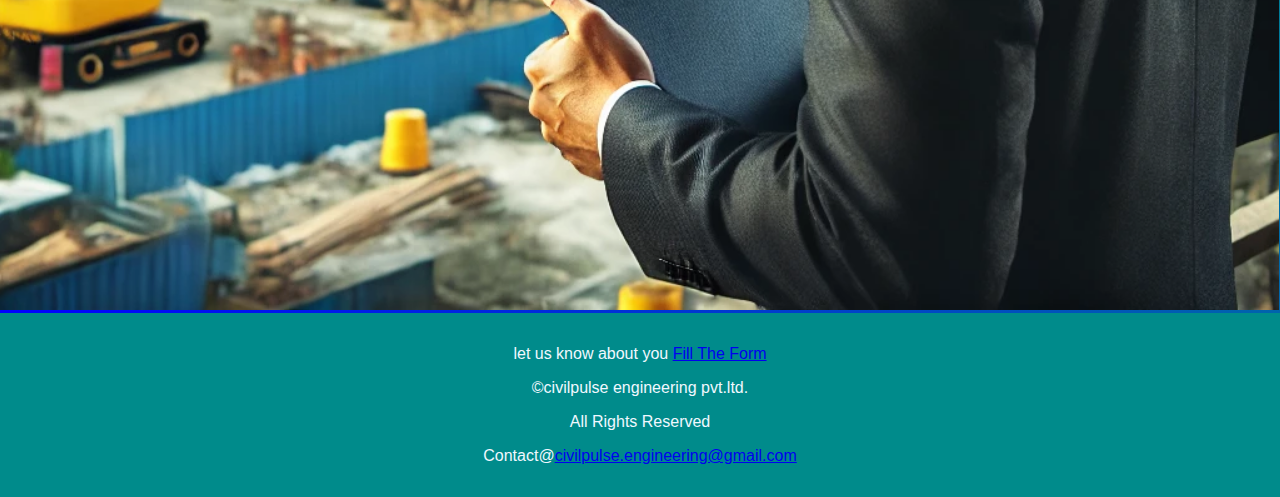
==== commit 43a904e0: "background and css" ====
--- a/index.html
+++ b/index.html
@@ -104,13 +104,61 @@
             color: black;
             background-color: rgba(255,255,255,0.75);
         }
- 
         
-        
+
+        .plan-design{
+           position: relative;
+           margin: -1px;;
+        }
+        .architecture {
+            display: block;
+            position: relative;
+        }
+        .analysis {
+            display: block;
+            position: relative;
+        }
+        .estamate {
+            display: block;
+            position: relative;
+            padding-top: 2rem;
+        }
+        .supervise {
+            display: block;
+            position: relative;
+        }
+        .services {
+            background: linear-gradient(45deg,blue,darkcyan,white,rgb(231, 131, 214),blueviolet)
+        }
+        .services h1 {
+            margin-top: 2rem;
+            font-size: xx-large;
+        }
+        .services h2 {
+            margin-top: 2rem;
+            margin-left: 0.5rem;
+            font: x-large;
+            font-style: italic;
+            font-weight: bolder;
+            text-align: center;
+        }
+        .services img {
+            margin: -1px;
+            width: 100%;    
+        }
+        .services p{
+            position: absolute;
+            top: 10%;
+            left: 50%;
+            color: black;
+            font-size: xx-large;
+            font-weight: bold;
+            text-shadow: 2px 2px 4px rgba(0, 0, 0, 0.7);
+            text-align: right; 
+            background-color: rgba(255, 255, 255, 0.7);
+            margin-right: 1rem;
+        }
         @media screen and (max-width: 768px){
-            header {
-                /* position: relative; */
-            }
             .head {
                 display: block;
             }
@@ -136,7 +184,6 @@
                 height: auto;
                 /* border: 2px double black; */
             }
-           
             .nav{
                 position: relative;
                 display: flex;
@@ -219,129 +266,17 @@
             .work-list h3 {
                 display: none;
             }
-            
+            .services p{
+              font-size: large;
+              top: 20%;
+              left: 35%;
+            }            
         }
         footer{
             background-color: darkcyan;
             color: aliceblue;
             padding: 1rem;
             text-align: center;
-        }
-        img{
-            width: 18rem;
-            height: auto;
-        }
-        video{
-            width: 18rem;
-            height: auto;
-        }
-        .service-he{
-            background: linear-gradient(45deg,blue,darkcyan,white,rgb(231, 131, 214),blueviolet);
-            margin: -1px;
-        }
-        .service-he h1 {
-            margin: 0;
-            font-size: larger;
-        }
-        .service-he p {
-            margin: 0;
-            font-size: smaller;
-        }
-        .plan-design{
-           position: relative;
-           margin: -1px;;
-        }
-        .plan-design img{
-            display: inline-block;
-            width: 100%;
-            margin: 0;
-        }
-        .plan-design p {
-            position: absolute;
-            top: 10%;
-            left: 20%;
-            color: black;
-            font-size: large;
-            font-weight: bold;
-            text-shadow: 2px 2px 4px rgba(0, 0, 0, 0.7);
-            text-align: right; 
-            background-color: rgba(255, 255, 255, 0.7);
-        }
-        .plan-design h3 {
-            margin: -1px;
-        }
-        .architecture {
-            display: block;
-            position: relative;
-        }
-        .architecture h2 {
-            margin: -1px;
-            background: linear-gradient(45deg,blue,darkcyan,white,rgb(231, 131, 214),blueviolet)
-        }
-        .architecture img {
-            margin: -1px;
-            width: 100%;    
-        }
-        .architecture p{
-            position: absolute;
-            top: 10%;
-            left: 20%;
-            color: black;
-            font-size: large;
-            font-weight: bold;
-            text-shadow: 2px 2px 4px rgba(0, 0, 0, 0.7);
-            text-align: right; 
-            background-color: rgba(255, 255, 255, 0.7);
-            margin-right: 1rem;
-        }
-        .analysis {
-            display: block;
-            position: relative;
-        }
-        .analysis h2 {
-            margin: -1px;
-            background: linear-gradient(45deg,blue,darkcyan,white,rgb(231, 131, 214),blueviolet)
-        }
-        .analysis img {
-            margin: -1px;
-            width: 100%;    
-        }
-        .analysis p{
-            position: absolute;
-            top: 10%;
-            left: 20%;
-            color: black;
-            font-size: large;
-            font-weight: bold;
-            text-shadow: 2px 2px 4px rgba(0, 0, 0, 0.7);
-            text-align: right; 
-            background-color: rgba(255, 255, 255, 0.7);
-            margin-right: 1rem;
-        }
-
-        .estamate {
-            display: block;
-            position: relative;
-        }
-        .estamate h2 {
-            margin: -1px;
-            background: linear-gradient(45deg,blue,darkcyan,white,rgb(231, 131, 214),blueviolet)
-        }
-        .estamate img {
-            margin: -1px;
-            width: 100%;    
-        }
-        .estamate p{
-            position: absolute;
-            top: 10%;
-            left: 20%;
-            color: black;
-            font-size: large;
-            font-weight: bold;
-            text-shadow: 2px 2px 4px rgba(0, 0, 0, 0.7);
-            text-align: right; 
-            background-color: rgba(255, 255, 255, 0.7);
-            margin-right: 1rem;
         }
 
     </style>
@@ -421,12 +356,10 @@
     <div class="services">
         <div class="service-he">
             <h1> Our Services:</h1>
-            <p> "From Vision to Reality – Expert Solutions for Your Projects"</p>
-            <h3>Planning and Design:</h3>
-        </div>
-
-        <div class="plan-design">
-            
+            <span style=" font-size: large;">"From Vision to Reality – Expert Solutions for Your Projects"</span>
+        </div>
+        <div class="plan-design"> 
+            <h2>Planning and Design:</h2>           
             <img src="images/planingDesign.webp" alt="" width="100%" height="auto">
             <p>At CivilPulse Engineering Pvt Ltd, we prioritize a systematic and innovative approach to planning and design, ensuring every project reflects our commitment to excellence and sustainability.</p>
         </div>
@@ -438,18 +371,18 @@
         <div class="analysis">
             <h2>Structural Analysis and Drawings</h2>
             <img src="images/analysis-img.webp" alt="">            
-            <p> ""Safety and stability are at the core of our designs. Our structural experts analyze and draft solutions that ensure your building stands the test of time."</p>
-        </div>
-      
+            <p>"Safety and stability are at the core of our designs. Our structural experts analyze and draft solutions that ensure your building stands the test of time."</p>
+        </div>
         <div class="estamate">
             <h2>Cost Estimation and Valuation</h2>
             <img src="images/estimation.webp" alt="">            
             <p> "Budgeting made easy. With our accurate cost estimation and property valuation services, you can make informed financial decisions with confidence."</p>
         </div>
-        
-
-
-        
+        <div class="supervise">
+            <h2>Project Supervision</h2>
+            <img src="images/supervision.webp" alt="">            
+            <p>"From groundbreaking to completion, our dedicated supervisors ensure every detail aligns with the design and quality standards you expect."</p>
+        </div>
     </div>
     <footer>
         <p>let us know about you <a href="form.html">Fill The Form</a></p>
